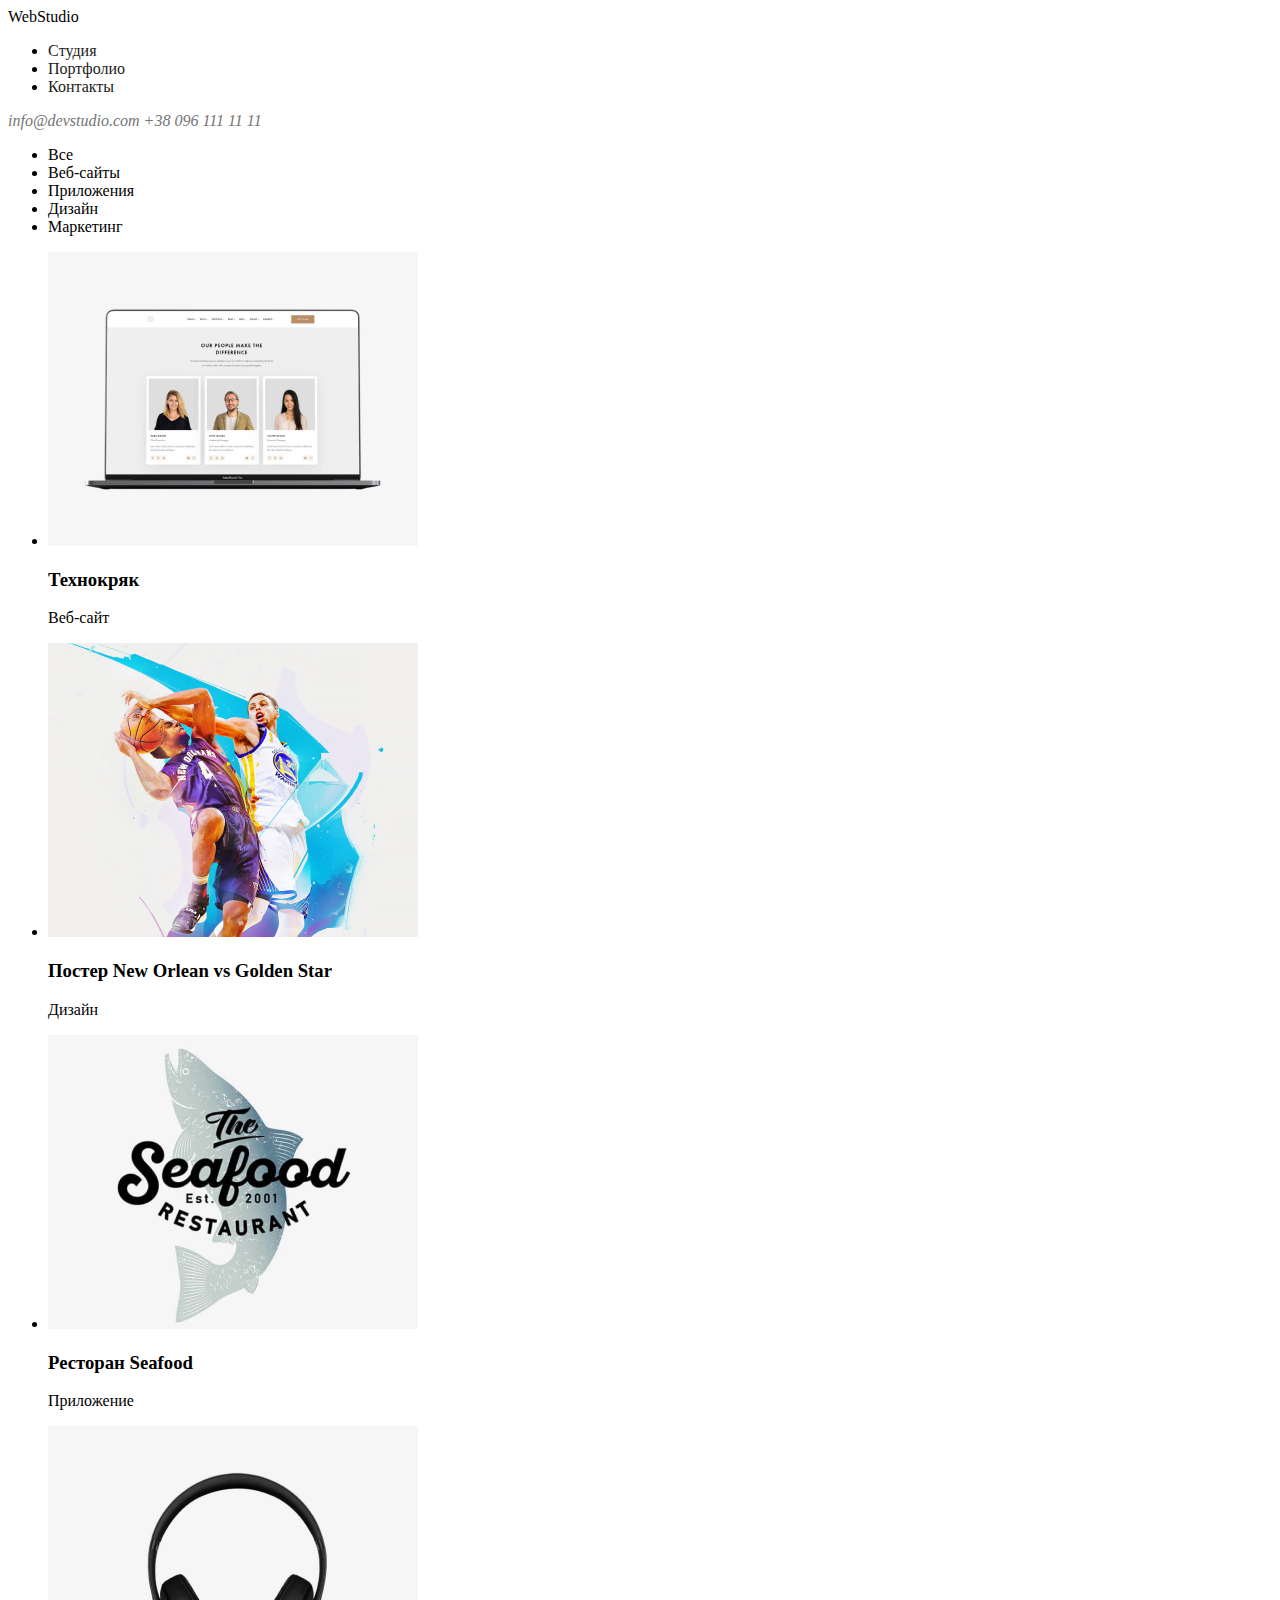
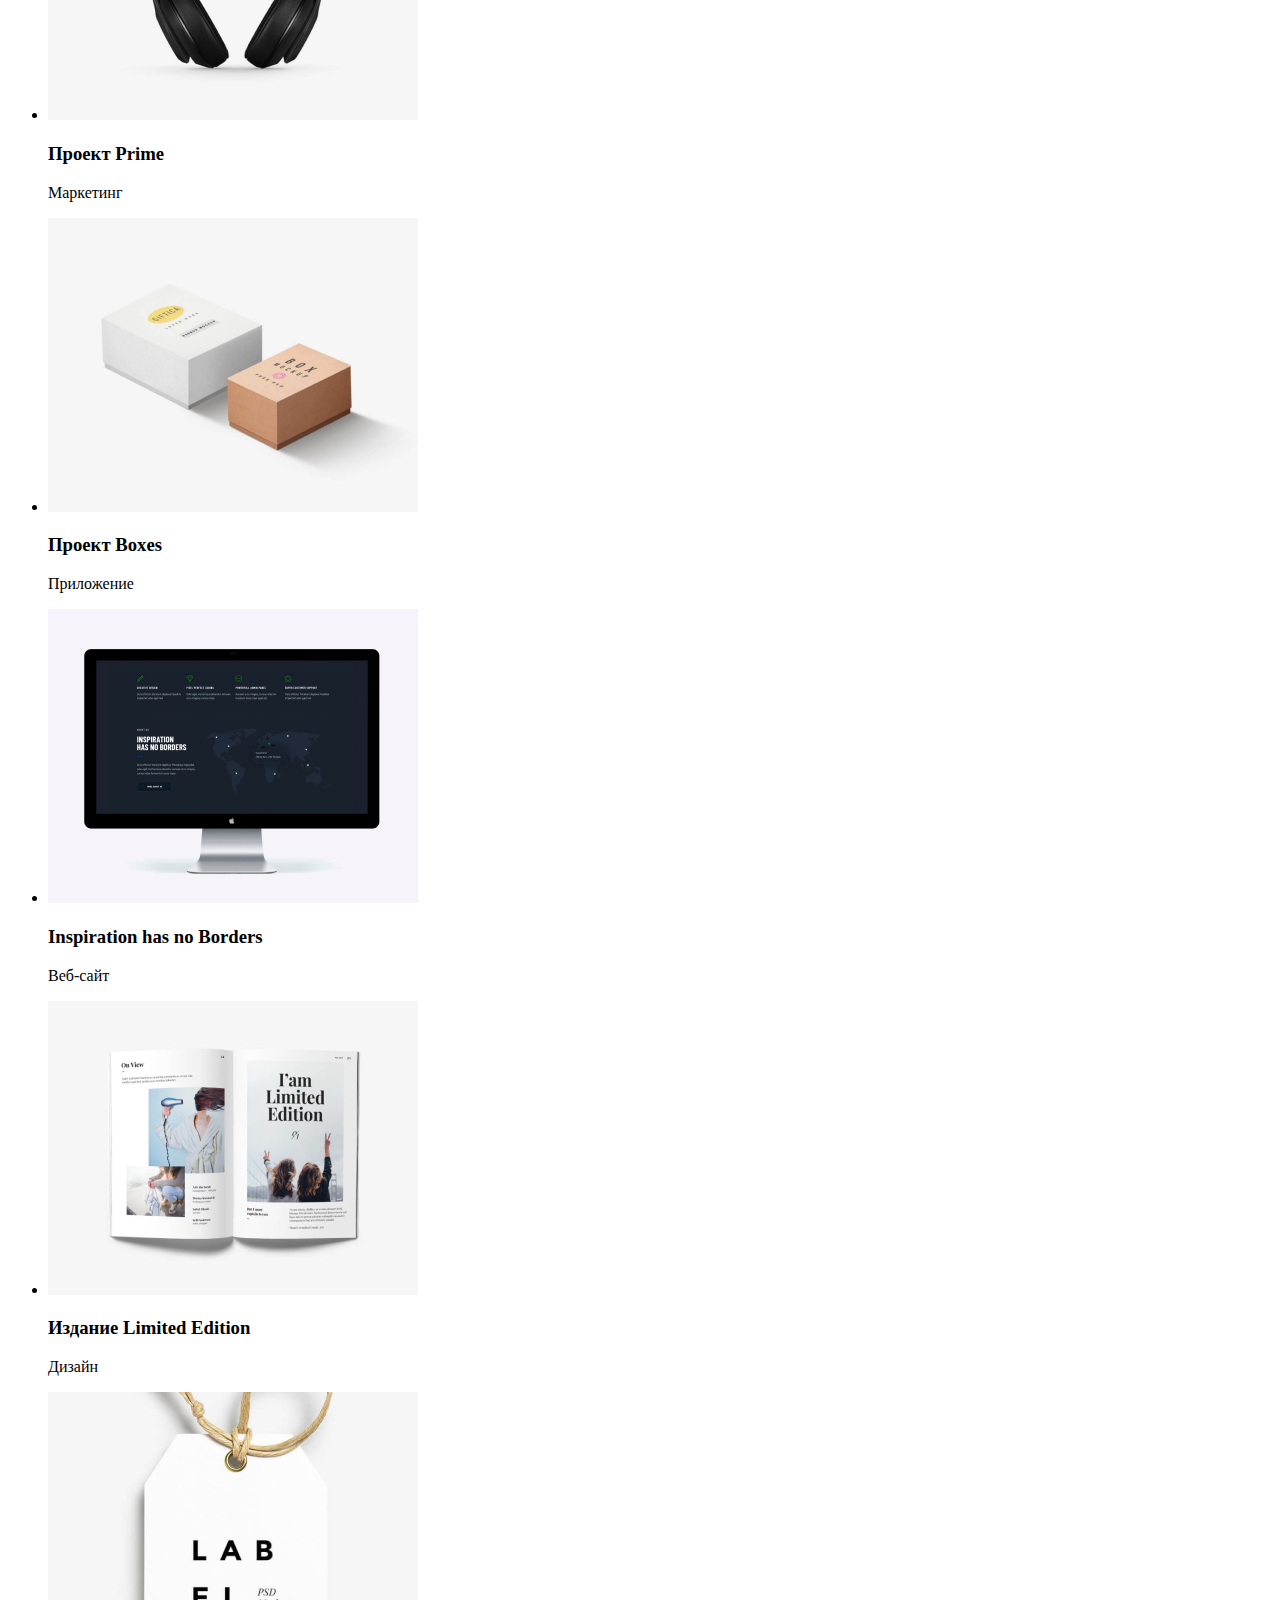
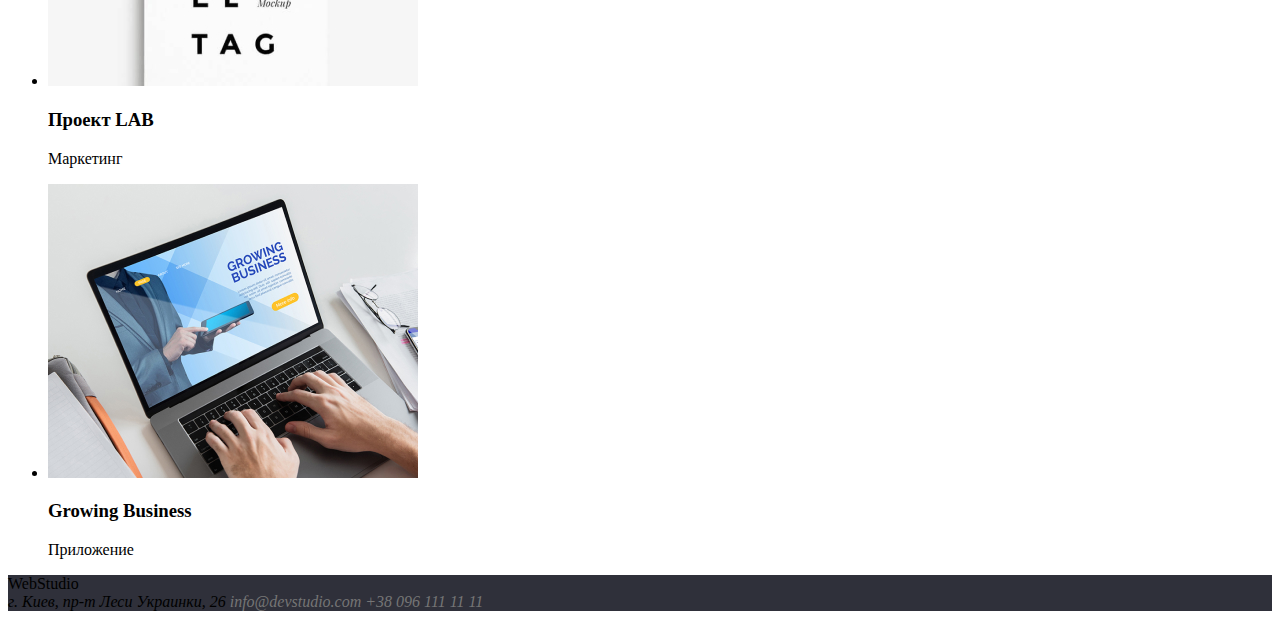
==== portfolio.html @ ffe0d2a8 "colors" ====
<!DOCTYPE html>
<html lang="ru">
<head>
    <meta charset="UTF-8">
    <meta name="viewport" content="width=device-width, initial-scale=1.0">
    <title>Portfolio</title>
    <link rel="stylesheet" href="./css/style.css">
   
</head>
<body>
<header>
    <nav>
         <!-- Навигация на другие места страницы -->
        <a href="">WebStudio</a>
        
        <ul> 
            <li><a href="./index.html" class="links">Cтудия</a></li>
            <li><a href="./portfolio.html" class="links">Портфолио</a></li>
            <li><a href="" class="links">Контакты</a></li>
          </ul>
      </nav>
          <address>
              
<!-- Ссылка на адрес электронной почты  -->
                 <a href="mailto:info@devstudio.com" class="nav">info@devstudio.com </a>
<!-- Ссылка на телефонный номер -->
                  <a href="tel:+380961111111" class="nav">+38 096 111 11 11</a>
                
            </address>
      
 </header>

   <main>
       <section>
           
               <ul>
                   <li><a href="">Все</a></li>
                   <li><a href="">Веб-сайты</a></li>
                   <li><a href="">Приложения</a></li>
                   <li><a href="">Дизайн</a></li>
                   <li><a href="">Маркетинг</a></li>
                </ul>
                   
                <ul>
                    <li><img src="./images/team1.jpg" alt="фото команды на екране" width="370"><h3>Технокряк</h3><p>Веб-сайт</p></li>
                    <li><img src="./images/team.jpg" alt="игра в баскетбол" width="370"><h3>Постер New Orlean vs Golden Star</h3><p>Дизайн</p></li>
                    <li><img src="./images/seafood.jpg" alt="логотоип ресторана seafood" width="370"><h3>Ресторан Seafood</h3><p>Приложение</p></li>
                    <li><img src="./images/music.jpg" alt="наушники" width="370"><h3>Проект Prime</h3><p>Маркетинг</p></li>
                    <li><img src="./images/boxes.jpg" alt="коробки" width="370"><h3>Проект Boxes</h3><p>Приложение</p></li>
                    <li><img src="./images/screen.jpg" alt="екран" width="370"><h3>Inspiration has no Borders</h3><p>Веб-сайт</p></li>
                    <li><img src="./images/magaz.jpg" alt="разворот журнала" width="370"><h3>Издание Limited Edition</h3><p>Дизайн</p></li>
                    <li><img src="./images/img(7).jpg" alt="этикетка" width="370"><h3>Проект LAB</h3><p>Маркетинг</p></li>
                    <li><img src="./images/note.jpg" alt="екран" widnspiration has no th="370"><h3>Growing Business</h3><p>Приложение</p></li>
                </ul>

        </section>
 
    </main>
    <footer>
        <a href="">WebStudio</a>

        <address>
                      г. Киев, пр-т Леси Украинки, 26           
                     
              <!-- Ссылка на адрес электронной почты  -->
            <a href="mailto:info@devstudio.com" class="nav">info@devstudio.com </a>
              <!-- Ссылка на телефонный номер -->
             <a href="tel:+380961111111" class="nav">+38 096 111 11 11</a>
                                        
                                   
        </address>
     </footer>

</body>
</html>
---- css/style.css ----
body {
    font-family: Roboto;
}
.our-team { 
    background: #F5F4FA;
}

.links {
    color: #212121;
 }

.links:hover ,
.links:focus {
    color: #2196F3; }

.nav {
    color: #757575; }

.nav:hover ,
.nav:focus {
    color: #2196F3;
}
.nav:active {
color: tomato;
}

.hero {
    background: #2F303A;
    }
.title {
    color: #FFFFFF;
    font-family: Roboto;
    font-size: 44px;
    font-style: normal;
    font-weight: 900;
    line-height: 60px;
    letter-spacing: 0.06em;
    text-align: center;
}

button {
font-family: Roboto;
background: #2196F3;
color: #FFFFFF;
font-family: Roboto;
font-size: 16px;
font-style: normal;
font-weight: 700;
line-height: 30px;
letter-spacing: 0.06em;
text-align: center;
}

a {     
text-decoration: none;
color: inherit;
  }     

  footer {
    background: #2F303A;

  }
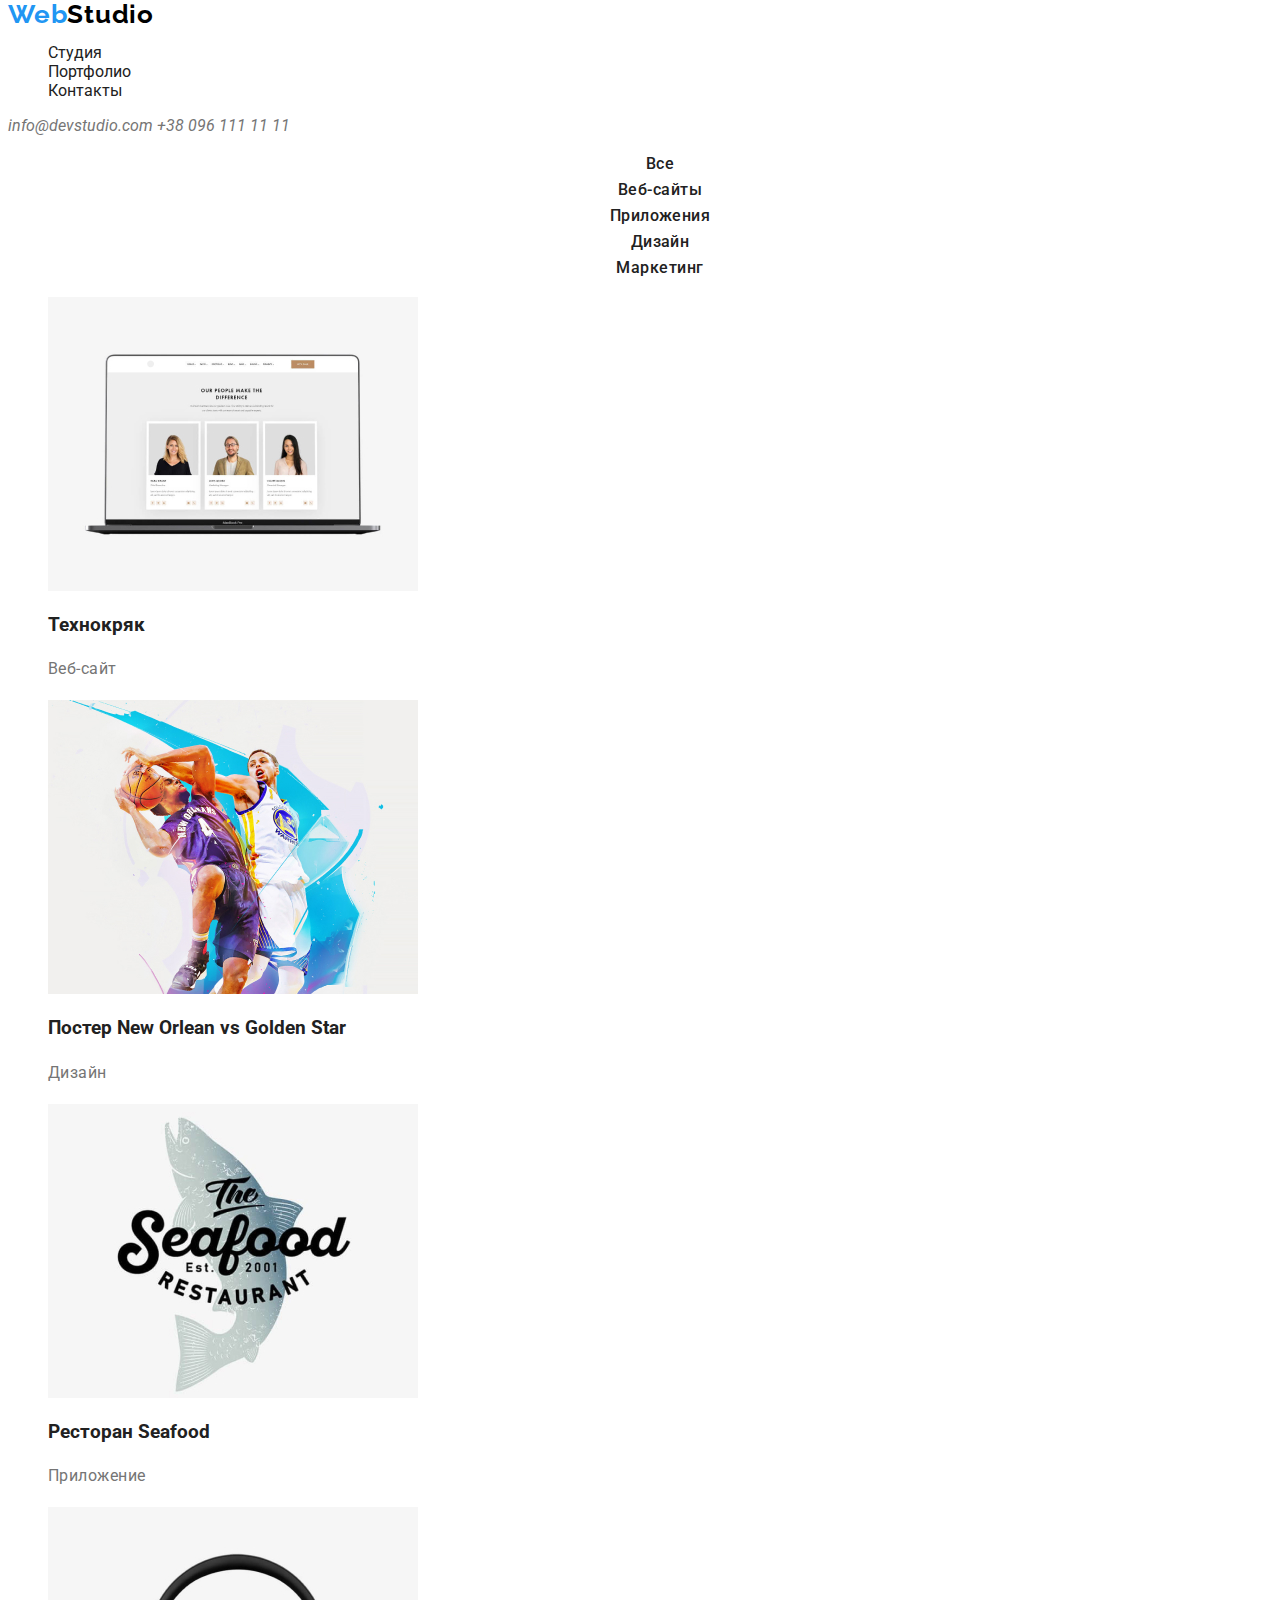
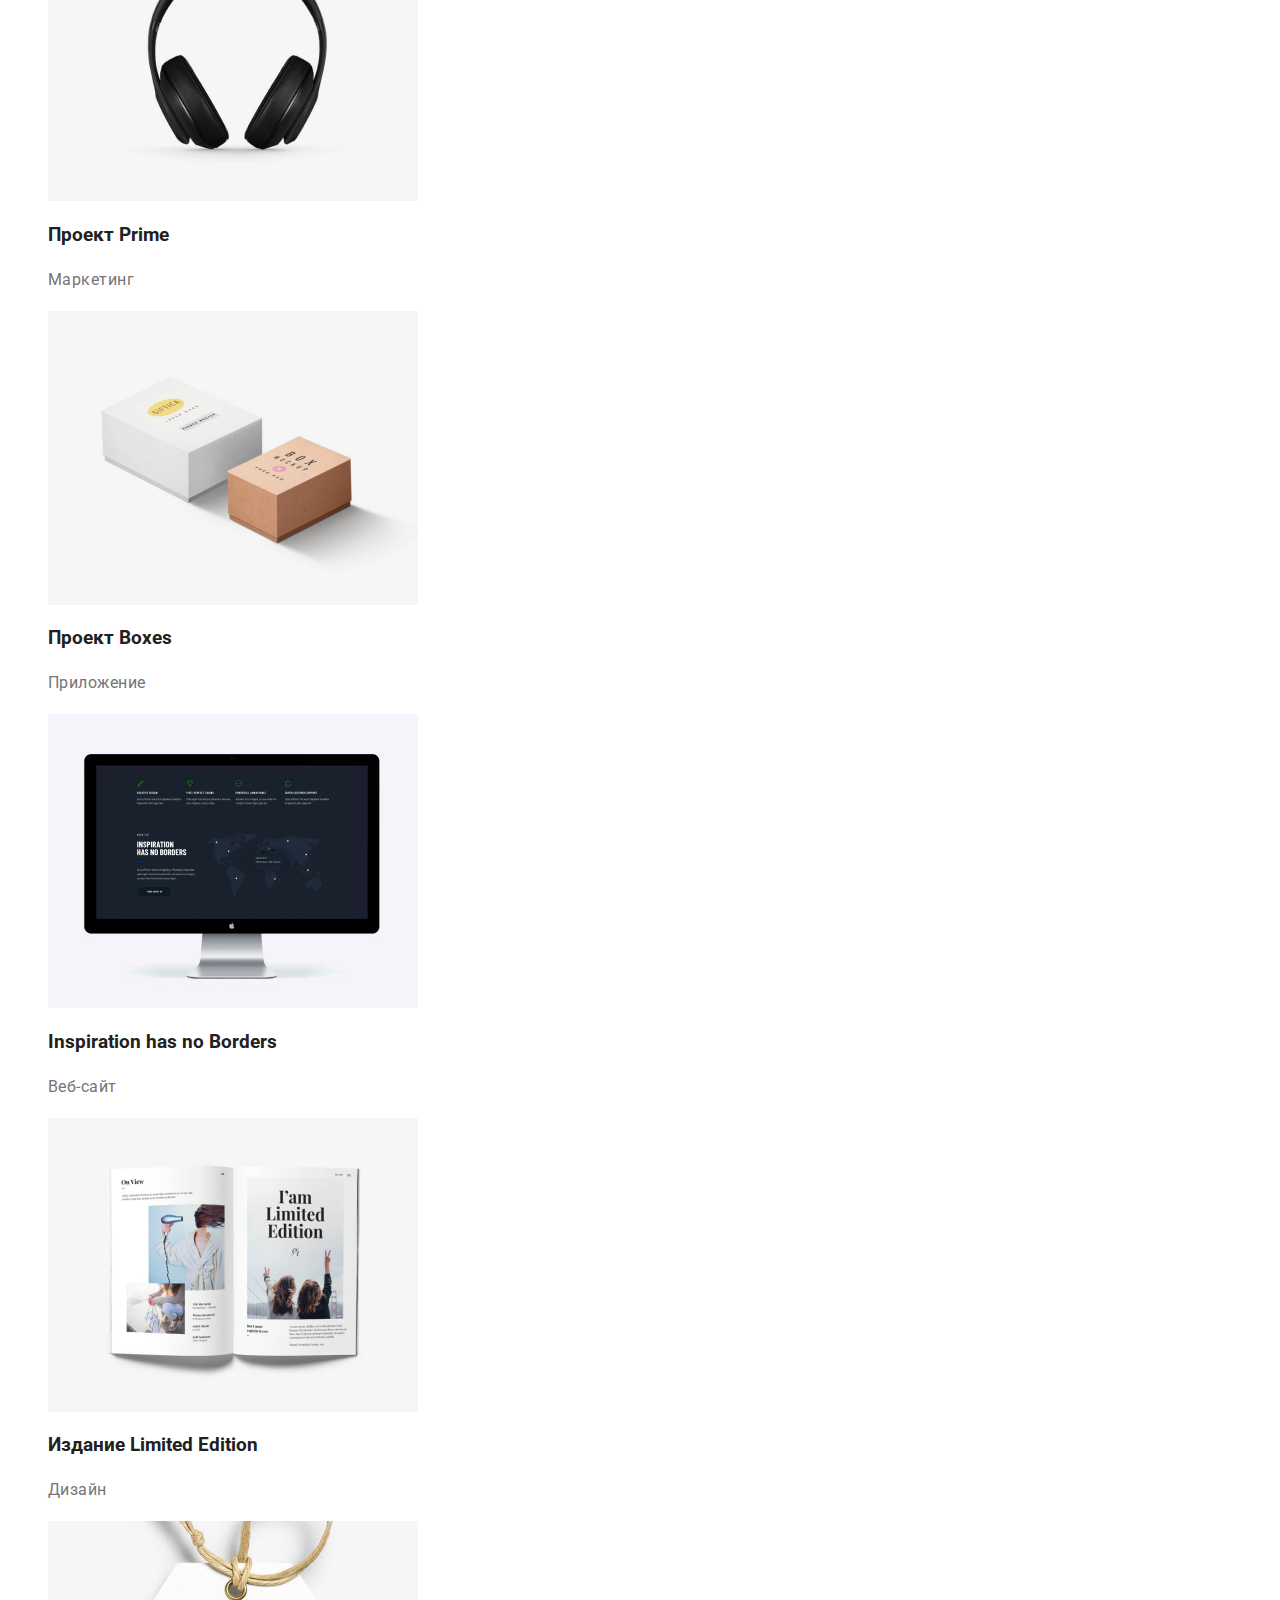
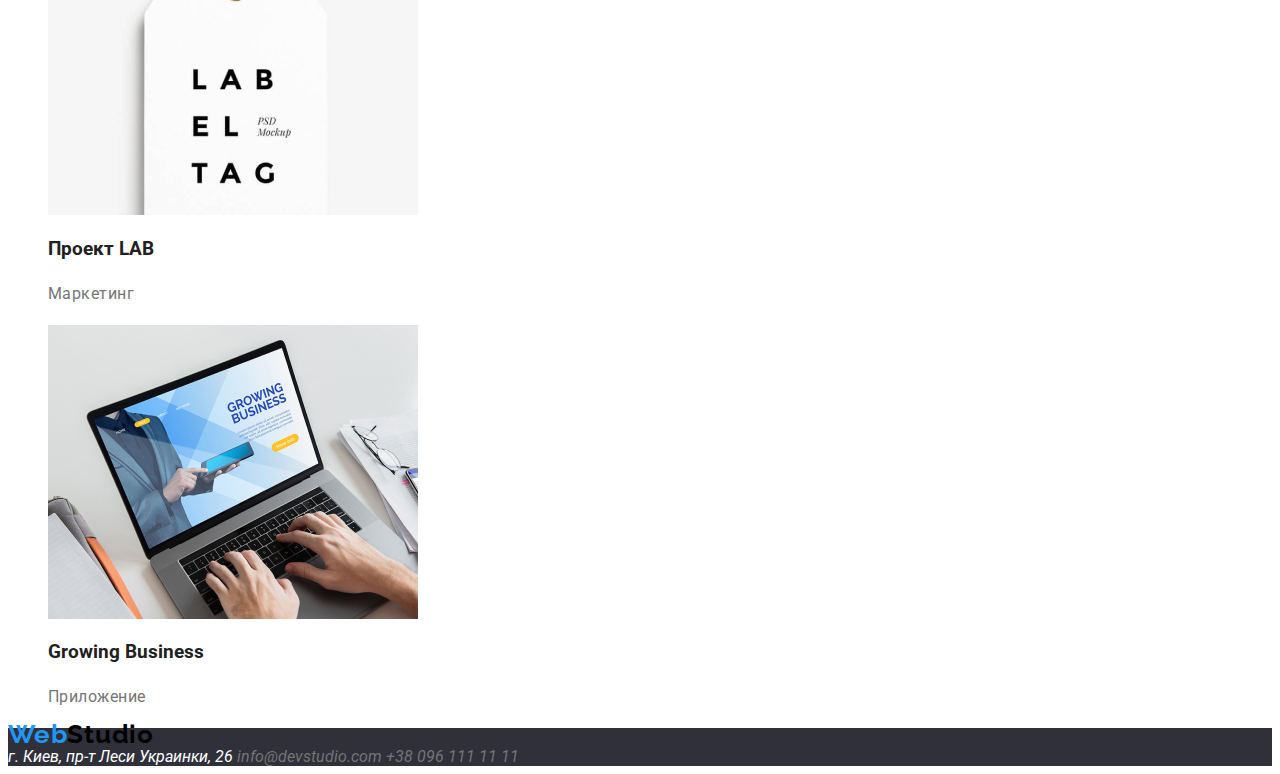
==== commit 45f2eb2a: "color text" ====
--- a/portfolio.html
+++ b/portfolio.html
@@ -5,28 +5,34 @@
     <meta name="viewport" content="width=device-width, initial-scale=1.0">
     <title>Portfolio</title>
     <link rel="stylesheet" href="./css/style.css">
-   
+    <link rel="preconnect" href="https://fonts.gstatic.com">
+    <link href="https://fonts.googleapis.com/css2?family=Roboto:wght@700&display=swap" rel="stylesheet">
+    <link rel="preconnect" href="https://fonts.gstatic.com">
+    <link href="https://fonts.googleapis.com/css2?family=Roboto:wght@500;700&display=swap" rel="stylesheet">
+    <link rel="preconnect" href="https://fonts.gstatic.com">
+    <link href="https://fonts.googleapis.com/css2?family=Raleway:wght@700&display=swap" rel="stylesheet">
 </head>
+
 <body>
 <header>
     <nav>
-         <!-- Навигация на другие места страницы -->
-        <a href="">WebStudio</a>
-        
-        <ul> 
-            <li><a href="./index.html" class="links">Cтудия</a></li>
-            <li><a href="./portfolio.html" class="links">Портфолио</a></li>
-            <li><a href="" class="links">Контакты</a></li>
-          </ul>
-      </nav>
-          <address>
-              
+        <!-- Навигация на другие места страницы -->
+       <a href="" class="logo">Web<span>Studio</span></a>
+       
+       <ul> 
+         <li><a href="./index.html" class="links">Cтудия</a></li>
+         <li><a href="./portfolio.html" class="links">Портфолио</a></li>
+         <li><a href="" class="links">Контакты</a></li>
+       </ul>
+   </nav>
+       <address>
+           
 <!-- Ссылка на адрес электронной почты  -->
-                 <a href="mailto:info@devstudio.com" class="nav">info@devstudio.com </a>
+              <a href="mailto:info@devstudio.com" class="nav">info@devstudio.com </a>
 <!-- Ссылка на телефонный номер -->
-                  <a href="tel:+380961111111" class="nav">+38 096 111 11 11</a>
-                
-            </address>
+               <a href="tel:+380961111111" class="nav">+38 096 111 11 11</a>
+             
+         </address>
       
  </header>
 
@@ -34,32 +40,32 @@
        <section>
            
                <ul>
-                   <li><a href="">Все</a></li>
-                   <li><a href="">Веб-сайты</a></li>
-                   <li><a href="">Приложения</a></li>
-                   <li><a href="">Дизайн</a></li>
-                   <li><a href="">Маркетинг</a></li>
+                   <li class="portfolio-nav"><a href="">Все</a></li>
+                   <li class="portfolio-nav"><a href="">Веб-сайты</a></li>
+                   <li class="portfolio-nav"><a href="">Приложения</a></li>
+                   <li class="portfolio-nav"><a href="">Дизайн</a></li>
+                   <li class="portfolio-nav"><a href="">Маркетинг</a></li>
                 </ul>
                    
                 <ul>
-                    <li><img src="./images/team1.jpg" alt="фото команды на екране" width="370"><h3>Технокряк</h3><p>Веб-сайт</p></li>
-                    <li><img src="./images/team.jpg" alt="игра в баскетбол" width="370"><h3>Постер New Orlean vs Golden Star</h3><p>Дизайн</p></li>
-                    <li><img src="./images/seafood.jpg" alt="логотоип ресторана seafood" width="370"><h3>Ресторан Seafood</h3><p>Приложение</p></li>
-                    <li><img src="./images/music.jpg" alt="наушники" width="370"><h3>Проект Prime</h3><p>Маркетинг</p></li>
-                    <li><img src="./images/boxes.jpg" alt="коробки" width="370"><h3>Проект Boxes</h3><p>Приложение</p></li>
-                    <li><img src="./images/screen.jpg" alt="екран" width="370"><h3>Inspiration has no Borders</h3><p>Веб-сайт</p></li>
-                    <li><img src="./images/magaz.jpg" alt="разворот журнала" width="370"><h3>Издание Limited Edition</h3><p>Дизайн</p></li>
-                    <li><img src="./images/img(7).jpg" alt="этикетка" width="370"><h3>Проект LAB</h3><p>Маркетинг</p></li>
-                    <li><img src="./images/note.jpg" alt="екран" widnspiration has no th="370"><h3>Growing Business</h3><p>Приложение</p></li>
+                    <li><img src="./images/team1.jpg" alt="фото команды на екране" width="370"><h3 class="product-name">Технокряк</h3><p class="product">Веб-сайт</p></li>
+                    <li><img src="./images/team.jpg" alt="игра в баскетбол" width="370"><h3 class="product-name">Постер New Orlean vs Golden Star</h3><p class="product">Дизайн</p></li>
+                    <li><img src="./images/seafood.jpg" alt="логотоип ресторана seafood" width="370"><h3 class="product-name">Ресторан Seafood</h3><p class="product">Приложение</p></li>
+                    <li><img src="./images/music.jpg" alt="наушники" width="370"><h3 class="product-name">Проект Prime</h3><p class="product">Маркетинг</p></li>
+                    <li><img src="./images/boxes.jpg" alt="коробки" width="370"><h3 class="product-name">Проект Boxes</h3><p class="product" >Приложение</p></li>
+                    <li><img src="./images/screen.jpg" alt="екран" width="370"><h3 class="product-name">Inspiration has no Borders</h3><p class="product">Веб-сайт</p></li>
+                    <li><img src="./images/magaz.jpg" alt="разворот журнала" width="370"><h3 class="product-name">Издание Limited Edition</h3><p class="product">Дизайн</p></li>
+                    <li><img src="./images/img(7).jpg" alt="этикетка" width="370"><h3 class="product-name">Проект LAB</h3><p class="product">Маркетинг</p></li>
+                    <li><img src="./images/note.jpg" alt="екран" widnspiration has no th="370"><h3 class="product-name">Growing Business</h3><p class="product">Приложение</p></li>
                 </ul>
 
         </section>
  
     </main>
     <footer>
-        <a href="">WebStudio</a>
+        <a href="" class="logo">Web<span>Studio</span></a>
 
-        <address>
+        <address class="map">
                       г. Киев, пр-т Леси Украинки, 26           
                      
               <!-- Ссылка на адрес электронной почты  -->
--- a/css/style.css
+++ b/css/style.css
@@ -1,5 +1,36 @@
+:root {
+    --primary-text-color: #757575;
+    --title-text-color: #212121;
+    --accent-color: #2196f3;
+    --accent-color-2: #ffffff;
+    --background-color: #2f303a;
+  }
+
 body {
-    font-family: Roboto;
+    font-family: 'Roboto', sans-serif;
+    color: #212121 
+}
+
+.logo { 
+font-family: 'Raleway', sans-serif;
+color: #2196F3;
+font-size: 26px;
+font-weight: bold;
+line-height: 1.19px;
+letter-spacing: 0.03em;
+text-align: left;}
+
+.logo span:hover ,
+.logo span:focus { 
+    color: #2196F3;
+ }
+
+.logo span {
+    color: #000000;
+    }
+
+ul {
+    list-style-type: none;
 }
 .our-team { 
     background: #F5F4FA;
@@ -23,40 +54,126 @@
 .nav:active {
 color: tomato;
 }
+.portfolio-nav {
+    color: #212121;
+    box-shadow: 0px 4px 4px 0px 0,0,0,0,25;
+    font-family:  Roboto, sans-serif;
+    font-size: 16px;
+    font-style: normal;
+    font-weight: 500;
+    line-height: 26px;
+    letter-spacing: 0.03em;
+    text-align: center;
+}
+
+.portfolio-nav:hover ,
+.portfolio-nav:focus {
+    background: #2196F3;
+    color: #FFFFFF;
+ }
 
 .hero {
     background: #2F303A;
     }
-.title {
+.hero-title {
     color: #FFFFFF;
-    font-family: Roboto;
+    font-family: Roboto, sans-serif;
     font-size: 44px;
     font-style: normal;
     font-weight: 900;
     line-height: 60px;
     letter-spacing: 0.06em;
-    text-align: center;
+    text-align: center; }
+
+button {
+        font-family: Roboto, sans-serif;
+        background: #2196F3;
+        color: #FFFFFF;
+        font-size: 16px;
+        font-style: normal;
+        font-weight: 700;
+        line-height: 30px;
+        letter-spacing: 0.06em;
+        text-align: center;
+        }
+ a {     
+    text-decoration: none;
+    color: inherit; }
+
+h2 {
+    font-family: Roboto, sans-serif;
+    font-style: bold;
+    font-size: 36px;
+    font-weight: 700;
+    line-height: 42px;
+    letter-spacing: 0.03em;
+    text-align: center;}
+
+.specifity {
+    color: #212121;
+    font-size: 14px;
+    font-style: bold;
+    font-family: Roboto, sans-serif;
+    font-weight: bold;
 }
 
-button {
-font-family: Roboto;
-background: #2196F3;
-color: #FFFFFF;
+p.specifity-firm {
+color: #757575;
+font-family: Roboto, sans-serif;
+font-size: 14px;
+font-style: normal;
+font-weight: 400;
+line-height: 24px;
+letter-spacing: 0.03em;
+text-align: left;
+}
+
+   .team  {
+       color: #212121;
+       font-family: Roboto, sans-serif;
+       font-size: 16px;
+       font-weight: 500;
+       line-height: 18.75x;
+       letter-spacing: 0.03em;
+       text-align: center;}
+
+     .position {
+        color: #757575;
+        font-family: Roboto, sans-serif;
+        font-size: 16px;
+        font-style: normal;
+        font-weight: 400;
+        line-height: 19px;
+        letter-spacing: 0.03em;
+        text-align: center;
+        
+}
+   
+ul > .product-name {
+    font-family: Roboto, sans-serif;
+    font-size: 18px;
+    font-style: normal;
+    font-weight: 700;
+    line-height: 36px;
+    letter-spacing: 0.06em;
+    text-align: left;
+    
+}
+
+.product {
+color: #757575;
 font-family: Roboto;
 font-size: 16px;
 font-style: normal;
-font-weight: 700;
+font-weight: 400;
 line-height: 30px;
-letter-spacing: 0.06em;
-text-align: center;
-}
+letter-spacing: 0.03em;
+text-align: left;}
 
-a {     
-text-decoration: none;
-color: inherit;
-  }     
+footer {
+   background: #2F303A;
+ }
 
-  footer {
-    background: #2F303A;
-
-  }+ .map {
+ color: rgba(255, 255, 255, 1);
+}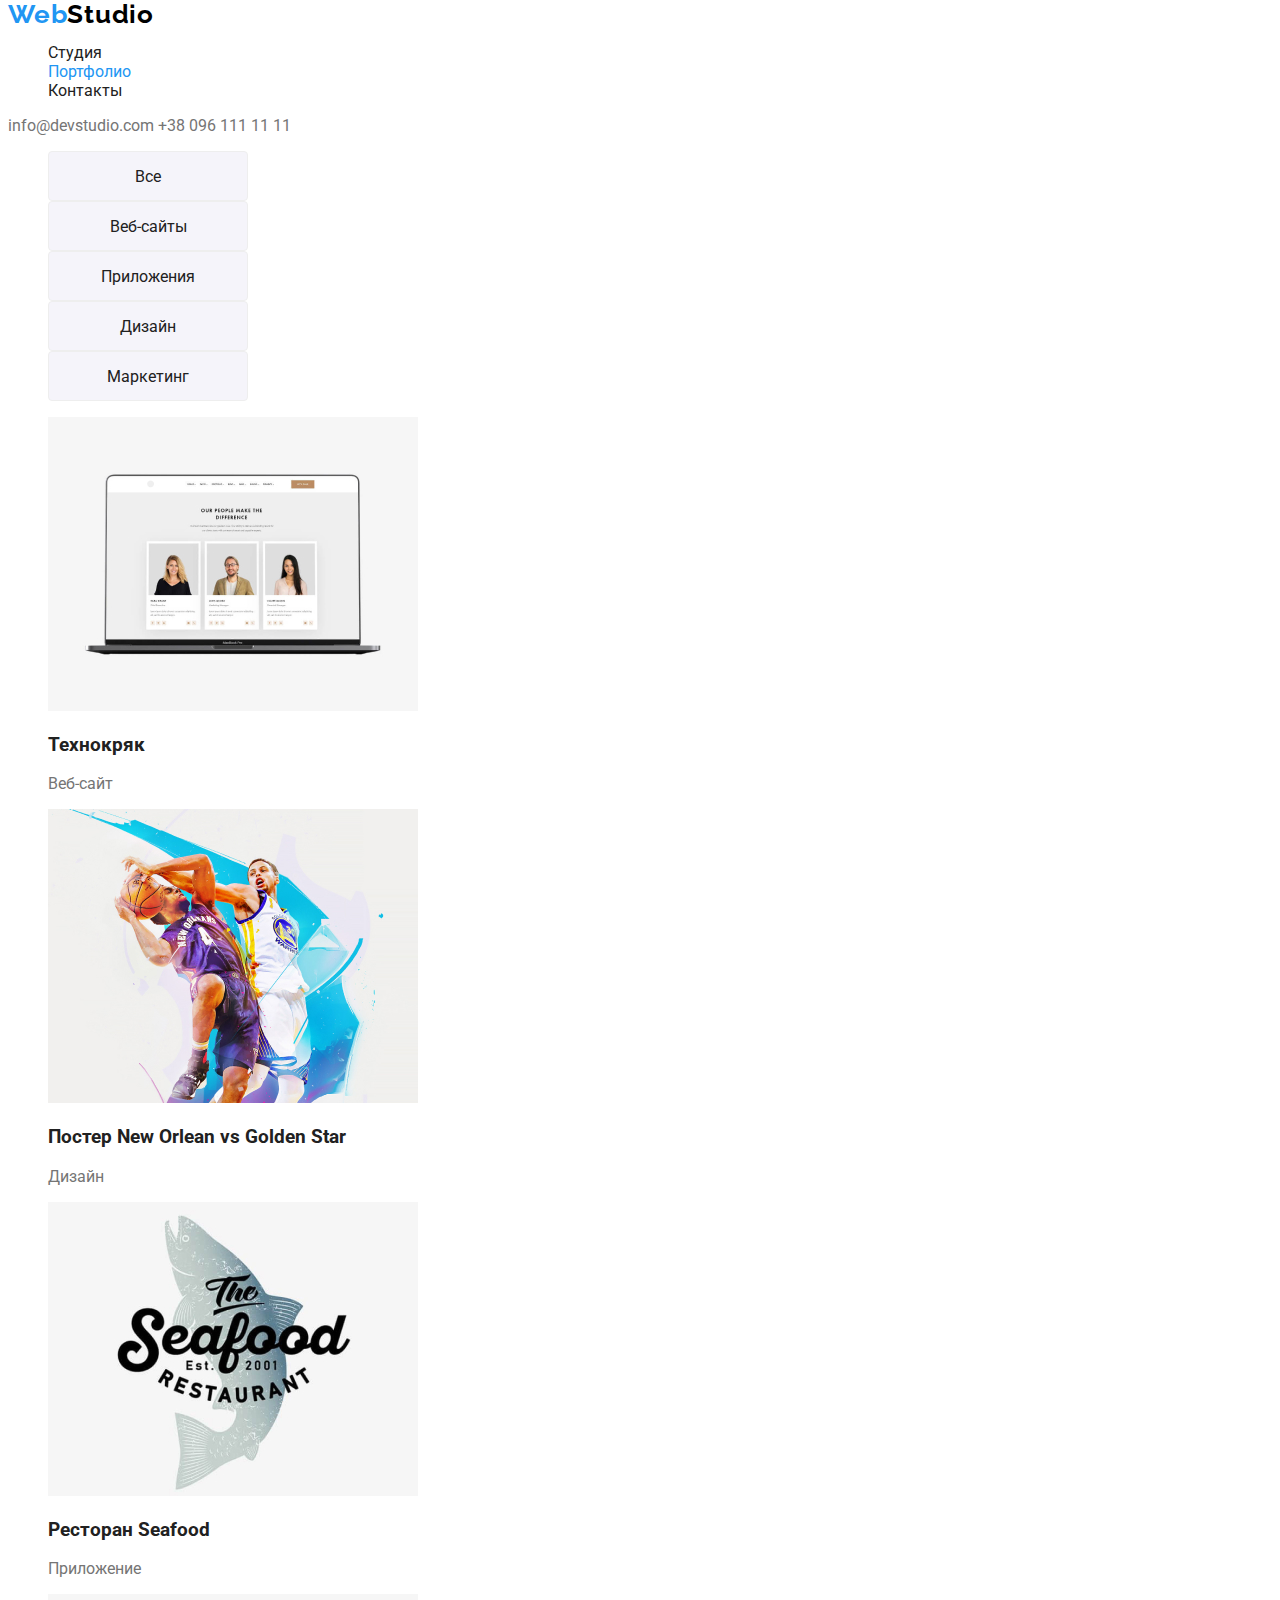
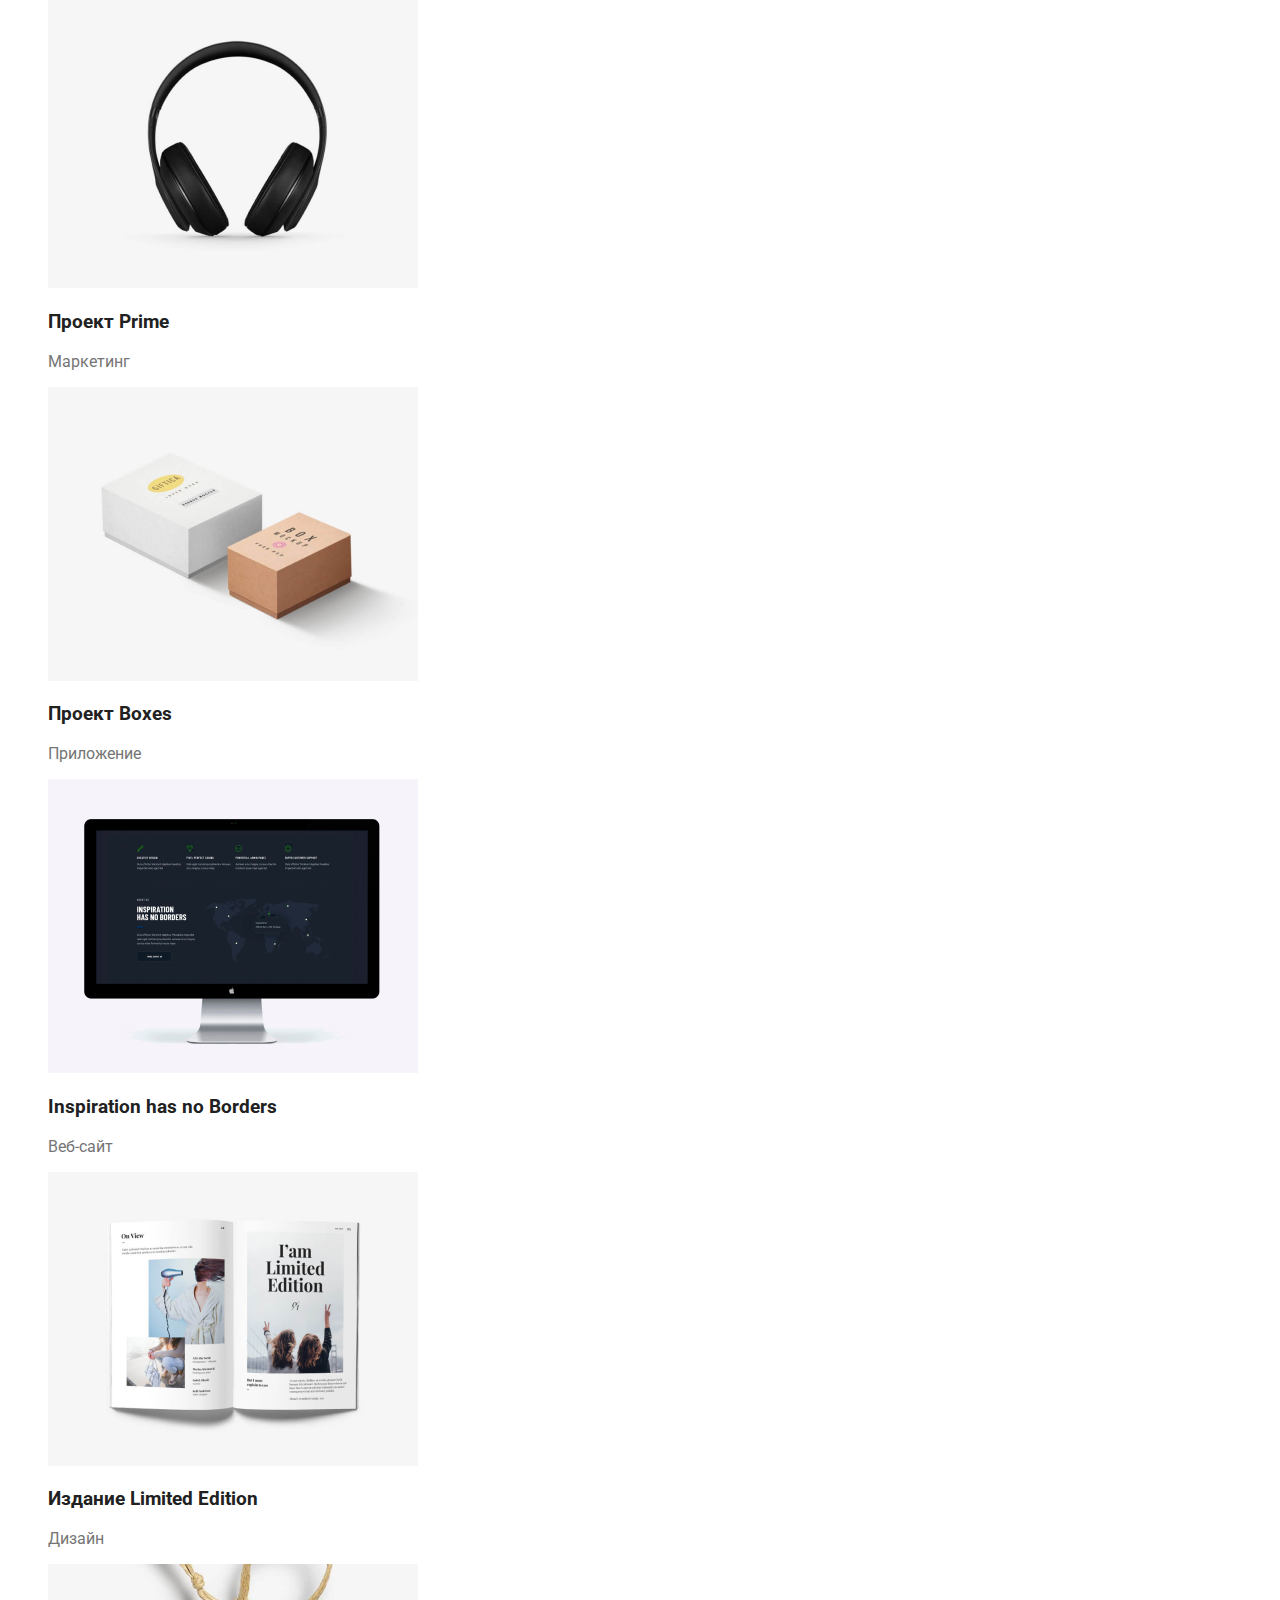
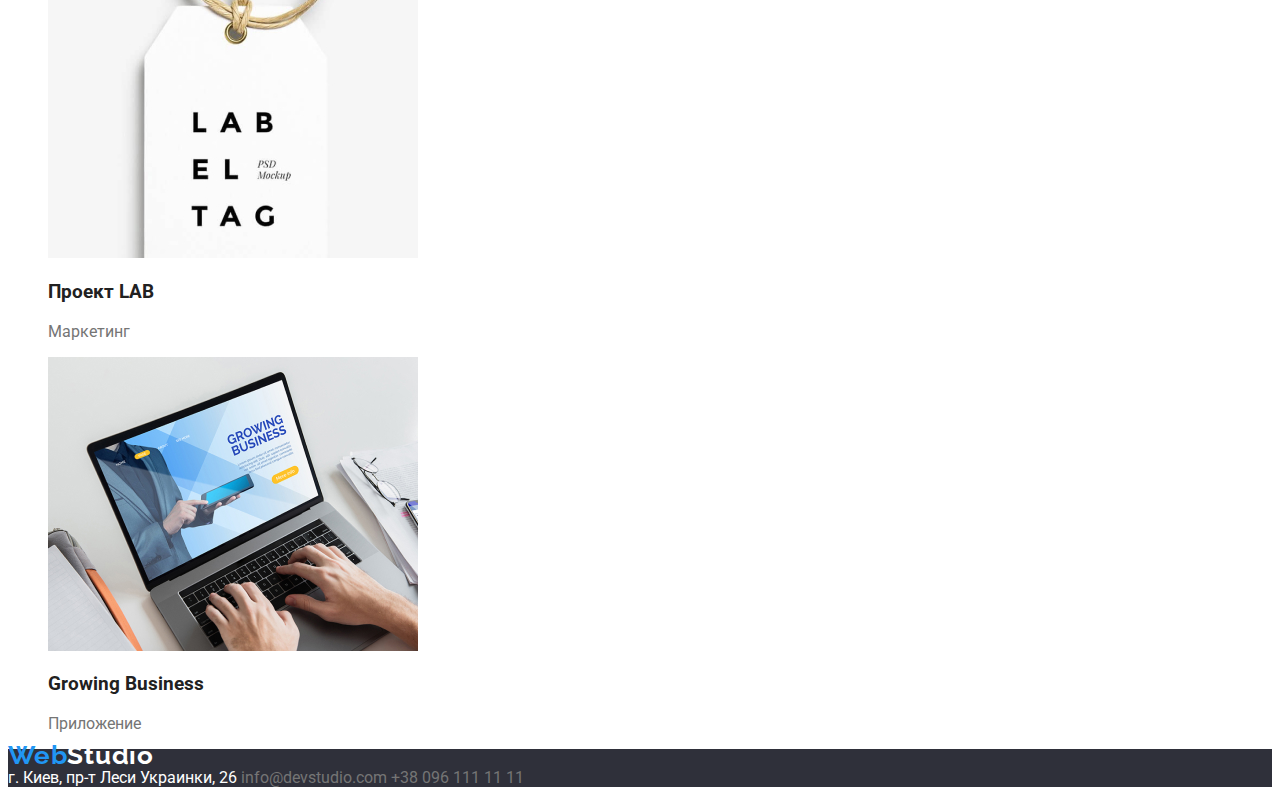
==== commit 724ecaf4: "styles new" ====
--- a/portfolio.html
+++ b/portfolio.html
@@ -17,11 +17,11 @@
 <header>
     <nav>
         <!-- Навигация на другие места страницы -->
-       <a href="" class="logo">Web<span>Studio</span></a>
+       <a href="" class="logo">Web<span class="logo-studio">Studio</span></a>
        
        <ul> 
          <li><a href="./index.html" class="links">Cтудия</a></li>
-         <li><a href="./portfolio.html" class="links">Портфолио</a></li>
+         <li><a href="./portfolio.html" class="links-current">Портфолио</a></li>
          <li><a href="" class="links">Контакты</a></li>
        </ul>
    </nav>
@@ -40,30 +40,30 @@
        <section>
            
                <ul>
-                   <li class="portfolio-nav"><a href="">Все</a></li>
-                   <li class="portfolio-nav"><a href="">Веб-сайты</a></li>
-                   <li class="portfolio-nav"><a href="">Приложения</a></li>
-                   <li class="portfolio-nav"><a href="">Дизайн</a></li>
-                   <li class="portfolio-nav"><a href="">Маркетинг</a></li>
+                   <li><button type="submit" class="portfolio-nav">Все</button></li>
+                   <li><button type="submit" class="portfolio-nav">Веб-сайты</button></li> 
+                   <li><button type="submit" class="portfolio-nav">Приложения</button></li> 
+                   <li><button type="submit" class="portfolio-nav">Дизайн</button></li> 
+                   <li><button type="submit" class="portfolio-nav">Маркетинг</button></li> 
                 </ul>
                    
                 <ul>
-                    <li><img src="./images/team1.jpg" alt="фото команды на екране" width="370"><h3 class="product-name">Технокряк</h3><p class="product">Веб-сайт</p></li>
-                    <li><img src="./images/team.jpg" alt="игра в баскетбол" width="370"><h3 class="product-name">Постер New Orlean vs Golden Star</h3><p class="product">Дизайн</p></li>
-                    <li><img src="./images/seafood.jpg" alt="логотоип ресторана seafood" width="370"><h3 class="product-name">Ресторан Seafood</h3><p class="product">Приложение</p></li>
-                    <li><img src="./images/music.jpg" alt="наушники" width="370"><h3 class="product-name">Проект Prime</h3><p class="product">Маркетинг</p></li>
-                    <li><img src="./images/boxes.jpg" alt="коробки" width="370"><h3 class="product-name">Проект Boxes</h3><p class="product" >Приложение</p></li>
-                    <li><img src="./images/screen.jpg" alt="екран" width="370"><h3 class="product-name">Inspiration has no Borders</h3><p class="product">Веб-сайт</p></li>
-                    <li><img src="./images/magaz.jpg" alt="разворот журнала" width="370"><h3 class="product-name">Издание Limited Edition</h3><p class="product">Дизайн</p></li>
-                    <li><img src="./images/img(7).jpg" alt="этикетка" width="370"><h3 class="product-name">Проект LAB</h3><p class="product">Маркетинг</p></li>
-                    <li><img src="./images/note.jpg" alt="екран" widnspiration has no th="370"><h3 class="product-name">Growing Business</h3><p class="product">Приложение</p></li>
+                    <li><a href=""><img src="./images/team1.jpg" alt="фото команды на екране" width="370"><h3 class="product-name">Технокряк</h3><p class="product">Веб-сайт</p></a></li>
+                    <li><a href=""><img src="./images/team.jpg" alt="игра в баскетбол" width="370"><h3 class="product-name">Постер New Orlean vs Golden Star</h3><p class="product">Дизайн</p></a></li>
+                    <li><a href=""><img src="./images/seafood.jpg" alt="логотоип ресторана seafood" width="370"><h3 class="product-name">Ресторан Seafood</h3><p class="product">Приложение</p></a></li>
+                    <li><a href=""><img src="./images/music.jpg" alt="наушники" width="370"><h3 class="product-name">Проект Prime</h3><p class="product">Маркетинг</p></a></li>
+                    <li><a href=""><img src="./images/boxes.jpg" alt="коробки" width="370"><h3 class="product-name">Проект Boxes</h3><p class="product" >Приложение</p></a></li>
+                    <li><a href=""><img src="./images/screen.jpg" alt="екран" width="370"><h3 class="product-name">Inspiration has no Borders</h3><p class="product">Веб-сайт</p></a></li>
+                    <li><a href=""><img src="./images/magaz.jpg" alt="разворот журнала" width="370"><h3 class="product-name">Издание Limited Edition</h3><p class="product">Дизайн</p></a></li>
+                    <li><a href=""><img src="./images/img(7).jpg" alt="этикетка" width="370"><h3 class="product-name">Проект LAB</h3><p class="product">Маркетинг</p></a></li>
+                    <li><a href=""><img src="./images/note.jpg" alt="екран" widnspiration has no th="370"><h3 class="product-name">Growing Business</h3><p class="product">Приложение</p></a></li>
                 </ul>
 
         </section>
  
     </main>
     <footer>
-        <a href="" class="logo">Web<span>Studio</span></a>
+        <a href="" class="logo">Web<span class="logo-footer">Studio</span></a>
 
         <address class="map">
                       г. Киев, пр-т Леси Украинки, 26           
--- a/css/style.css
+++ b/css/style.css
@@ -3,29 +3,22 @@
     --title-text-color: #212121;
     --accent-color: #2196f3;
     --accent-color-2: #ffffff;
-    --background-color: #2f303a;
-  }
+    --background-color: #2F303A;  }
 
 body {
     font-family: 'Roboto', sans-serif;
-    color: #212121 
-}
+    color: var(--title-text-color); }
 
 .logo { 
 font-family: 'Raleway', sans-serif;
-color: #2196F3;
+color:var(--accent-color);
 font-size: 26px;
-font-weight: bold;
+font-weight: 700;
 line-height: 1.19px;
 letter-spacing: 0.03em;
 text-align: left;}
 
-.logo span:hover ,
-.logo span:focus { 
-    color: #2196F3;
- }
-
-.logo span {
+.logo-studio {
     color: #000000;
     }
 
@@ -37,46 +30,46 @@
 }
 
 .links {
-    color: #212121;
+    color: var(--title-text-color);
+    text-transform: capitalize;
  }
 
 .links:hover ,
-.links:focus {
-    color: #2196F3; }
+.links:focus ,
+.links-current {
+    color:var(--accent-color); }
 
 .nav {
-    color: #757575; }
+    color:var(--primary-text-color);
+    font-style: normal;
+}
 
 .nav:hover ,
 .nav:focus {
-    color: #2196F3;
-}
+    color:var(--accent-color);}
+
 .nav:active {
-color: tomato;
-}
+color: tomato;}
+
 .portfolio-nav {
-    color: #212121;
-    box-shadow: 0px 4px 4px 0px 0,0,0,0,25;
-    font-family:  Roboto, sans-serif;
+    color: var(--title-text-color);
+    background: #F5F4FA;
+    font-family: inherit;
     font-size: 16px;
-    font-style: normal;
-    font-weight: 500;
-    line-height: 26px;
-    letter-spacing: 0.03em;
     text-align: center;
-}
+    border: 1px solid #EEEEEE
+    }
 
 .portfolio-nav:hover ,
 .portfolio-nav:focus {
-    background: #2196F3;
-    color: #FFFFFF;
- }
+    background: var(--accent-color);
+    color: var(--accent-color-2);}
 
 .hero {
-    background: #2F303A;
-    }
+    background: var(--background-color); }
+
 .hero-title {
-    color: #FFFFFF;
+    color: var(--accent-color-2);
     font-family: Roboto, sans-serif;
     font-size: 44px;
     font-style: normal;
@@ -87,93 +80,68 @@
 
 button {
         font-family: Roboto, sans-serif;
-        background: #2196F3;
-        color: #FFFFFF;
+        background: var(--accent-color);
+        color: var(--accent-color-2);
         font-size: 16px;
-        font-style: normal;
-        font-weight: 700;
-        line-height: 30px;
-        letter-spacing: 0.06em;
+        font-family: inherit;
         text-align: center;
-        }
+        height: 50px;
+        width: 200px;
+        left: 700px;
+        top: 430px;
+        border-radius: 4px; }
+
  a {     
     text-decoration: none;
     color: inherit; }
 
 h2 {
-    font-family: Roboto, sans-serif;
+    
     font-style: bold;
     font-size: 36px;
     font-weight: 700;
     line-height: 42px;
     letter-spacing: 0.03em;
     text-align: center;}
-
+    
 .specifity {
-    color: #212121;
+    color: var(--title-text-color);
     font-size: 14px;
-    font-style: bold;
-    font-family: Roboto, sans-serif;
-    font-weight: bold;
+    font-style: 700;
+    
+    font-weight: 700;
 }
-
 p.specifity-firm {
-color: #757575;
-font-family: Roboto, sans-serif;
-font-size: 14px;
-font-style: normal;
-font-weight: 400;
-line-height: 24px;
+color:var(--primary-text-color);
 letter-spacing: 0.03em;
 text-align: left;
 }
 
    .team  {
-       color: #212121;
-       font-family: Roboto, sans-serif;
-       font-size: 16px;
-       font-weight: 500;
-       line-height: 18.75x;
-       letter-spacing: 0.03em;
+       color:var(--title-text-color);     
        text-align: center;}
 
      .position {
-        color: #757575;
-        font-family: Roboto, sans-serif;
-        font-size: 16px;
-        font-style: normal;
-        font-weight: 400;
-        line-height: 19px;
+        color:var(--primary-text-color);
         letter-spacing: 0.03em;
         text-align: center;
-        
-}
+     }
    
 ul > .product-name {
-    font-family: Roboto, sans-serif;
-    font-size: 18px;
-    font-style: normal;
-    font-weight: 700;
-    line-height: 36px;
-    letter-spacing: 0.06em;
     text-align: left;
-    
-}
+    }
 
 .product {
-color: #757575;
-font-family: Roboto;
-font-size: 16px;
-font-style: normal;
-font-weight: 400;
-line-height: 30px;
-letter-spacing: 0.03em;
+color:var(--primary-text-color);
 text-align: left;}
 
 footer {
-   background: #2F303A;
+   background:var(--background-color);
  }
-
+ .logo-footer {
+    color: var(--accent-color-2);
+ }
  .map {
- color: rgba(255, 255, 255, 1);
+ color: var(--accent-color-2);
+ font-style: normal;
 }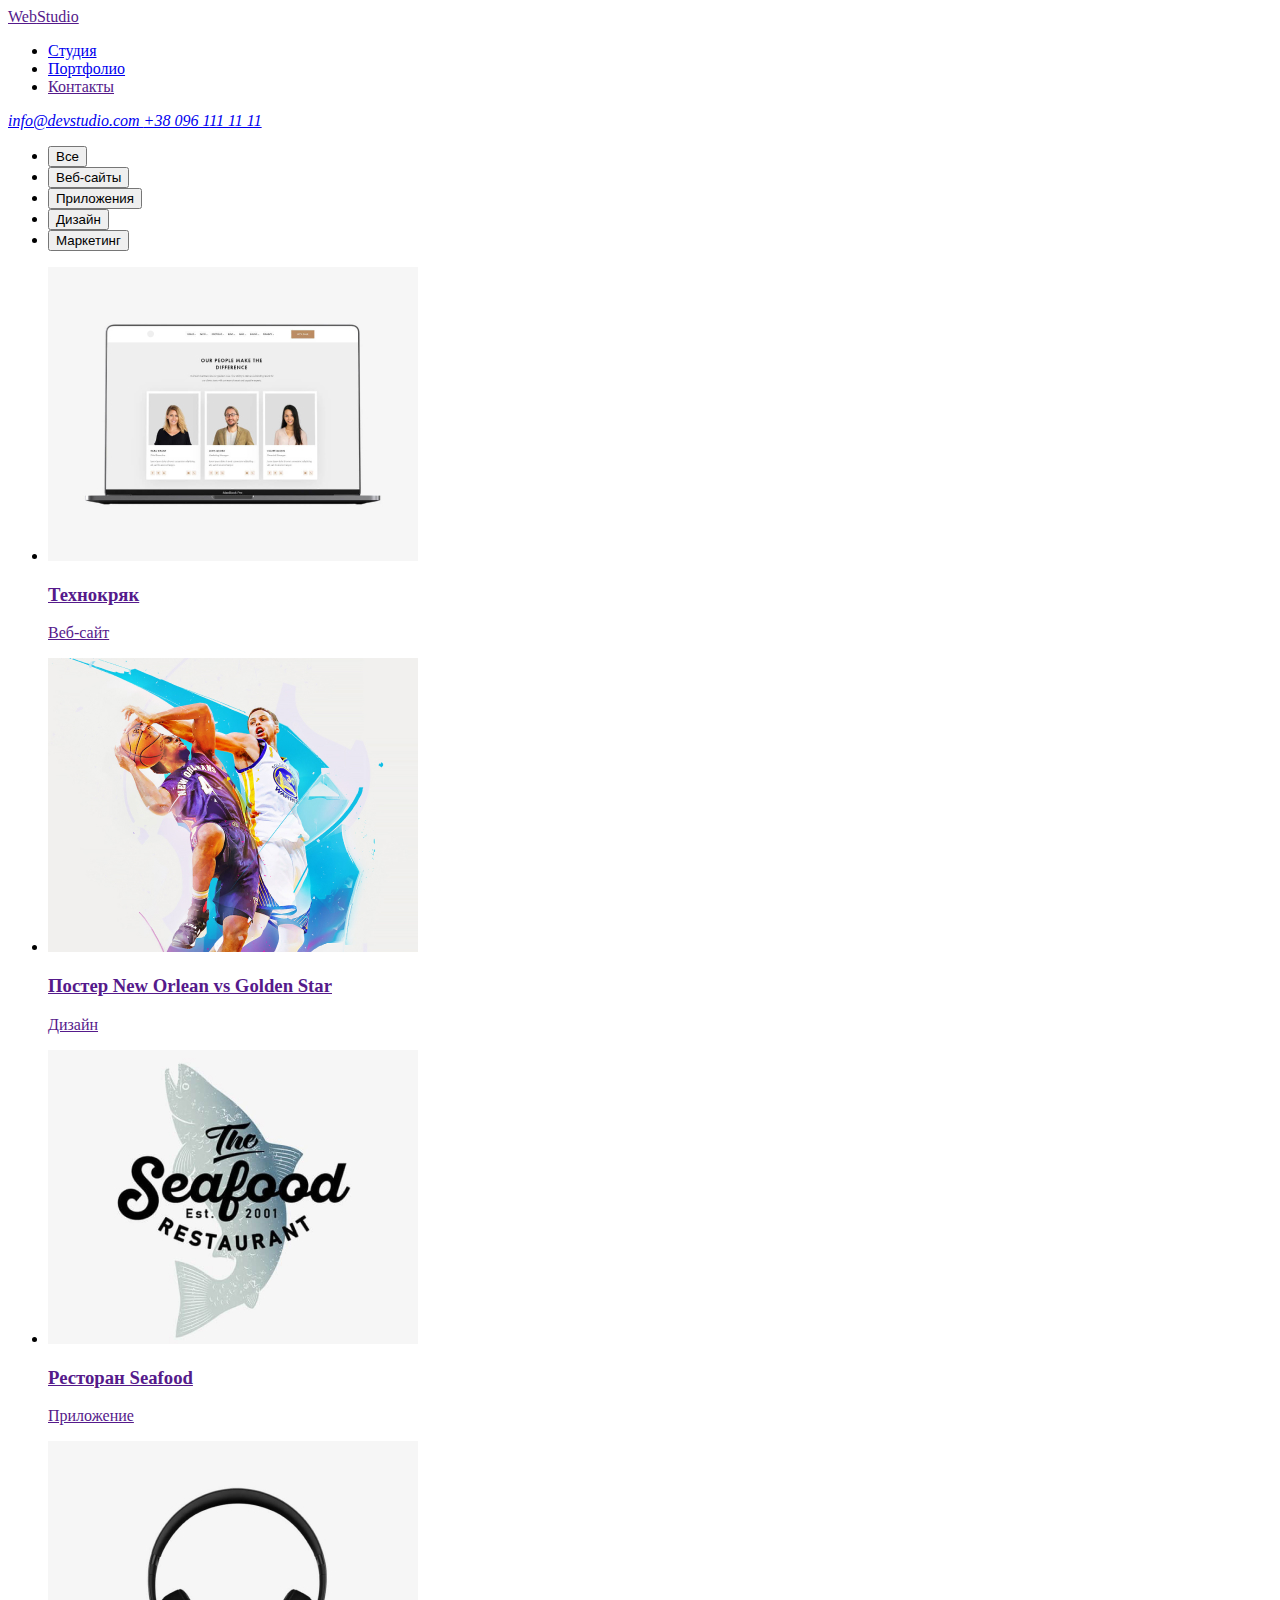
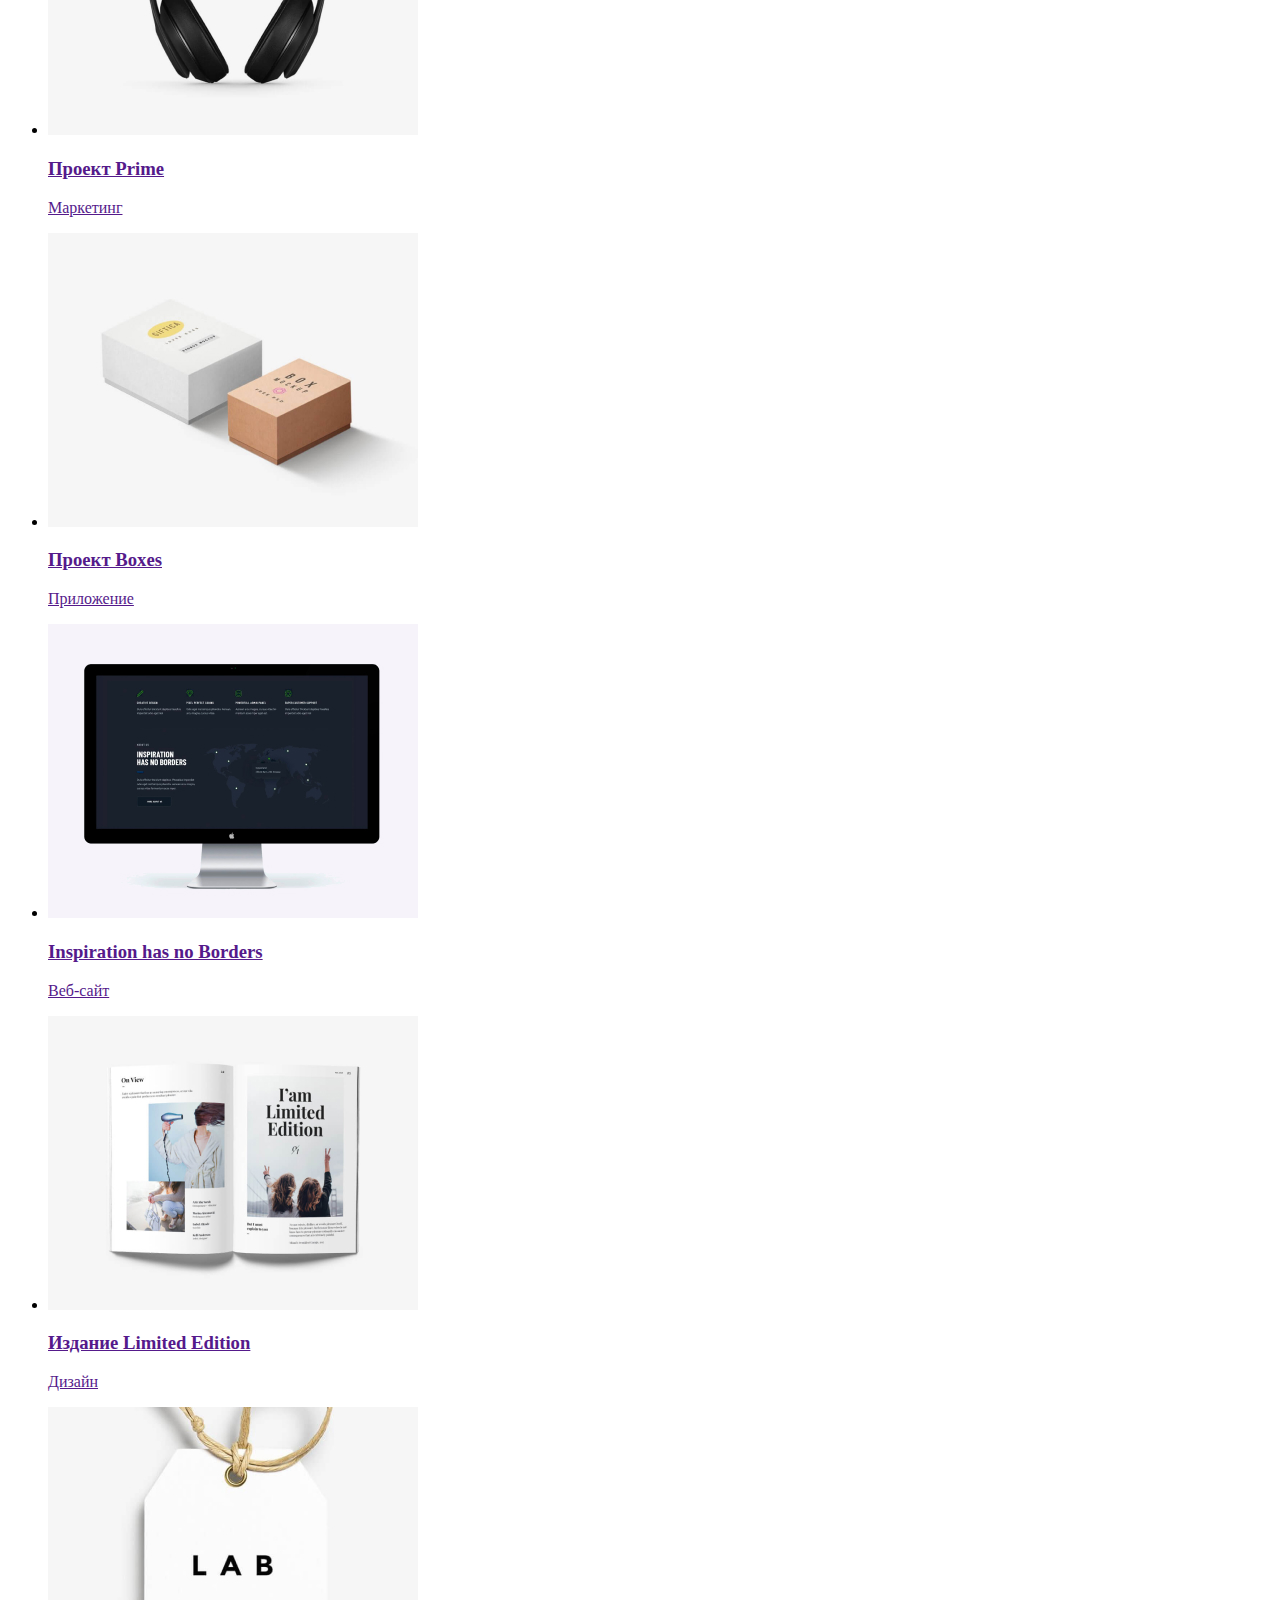
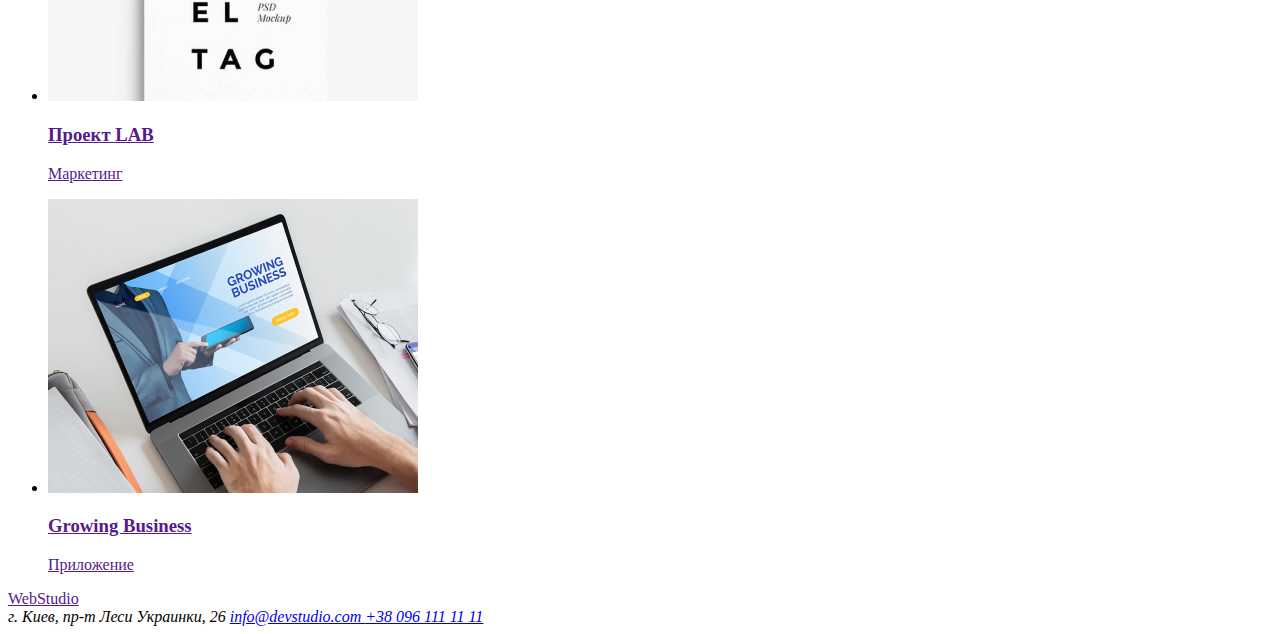
==== commit 47deccfb: "fonts" ====
--- a/portfolio.html
+++ b/portfolio.html
@@ -4,14 +4,9 @@
     <meta charset="UTF-8">
     <meta name="viewport" content="width=device-width, initial-scale=1.0">
     <title>Portfolio</title>
-    <link rel="stylesheet" href="./css/style.css">
-    <link rel="preconnect" href="https://fonts.gstatic.com">
-    <link href="https://fonts.googleapis.com/css2?family=Roboto:wght@700&display=swap" rel="stylesheet">
-    <link rel="preconnect" href="https://fonts.gstatic.com">
-    <link href="https://fonts.googleapis.com/css2?family=Roboto:wght@500;700&display=swap" rel="stylesheet">
-    <link rel="preconnect" href="https://fonts.gstatic.com">
-    <link href="https://fonts.googleapis.com/css2?family=Raleway:wght@700&display=swap" rel="stylesheet">
+    <link href="https://fonts.googleapis.com/css2?family=Raleway:wght@700&family=Roboto:wght@400;500;700&display=swap" rel="stylesheet"> 
 </head>
+
 
 <body>
 <header>
@@ -40,11 +35,11 @@
        <section>
            
                <ul>
-                   <li><button type="submit" class="portfolio-nav">Все</button></li>
-                   <li><button type="submit" class="portfolio-nav">Веб-сайты</button></li> 
-                   <li><button type="submit" class="portfolio-nav">Приложения</button></li> 
-                   <li><button type="submit" class="portfolio-nav">Дизайн</button></li> 
-                   <li><button type="submit" class="portfolio-nav">Маркетинг</button></li> 
+                   <li><button type="button" class="portfolio-nav">Все</button></li>
+                   <li><button type="button" class="portfolio-nav">Веб-сайты</button></li> 
+                   <li><button type="button" class="portfolio-nav">Приложения</button></li> 
+                   <li><button type="button" class="portfolio-nav">Дизайн</button></li> 
+                   <li><button type="button" class="portfolio-nav">Маркетинг</button></li> 
                 </ul>
                    
                 <ul>
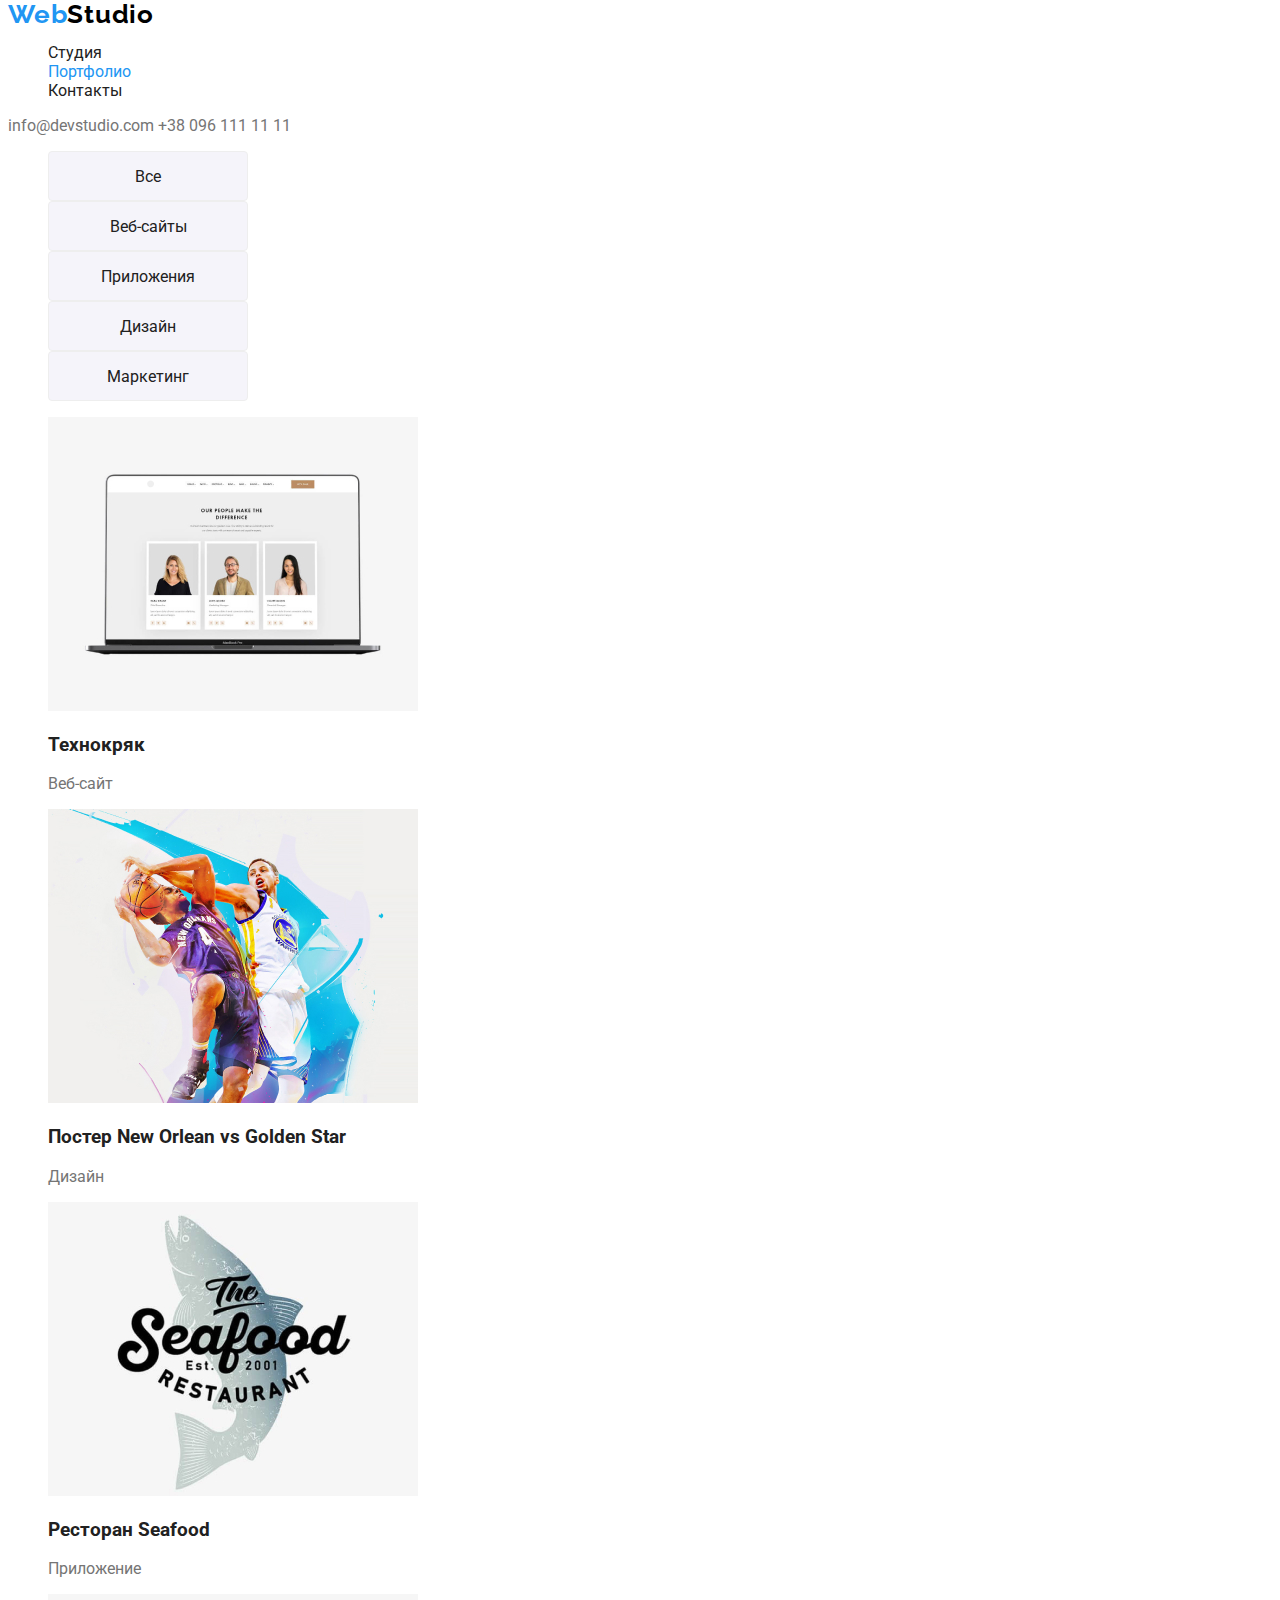
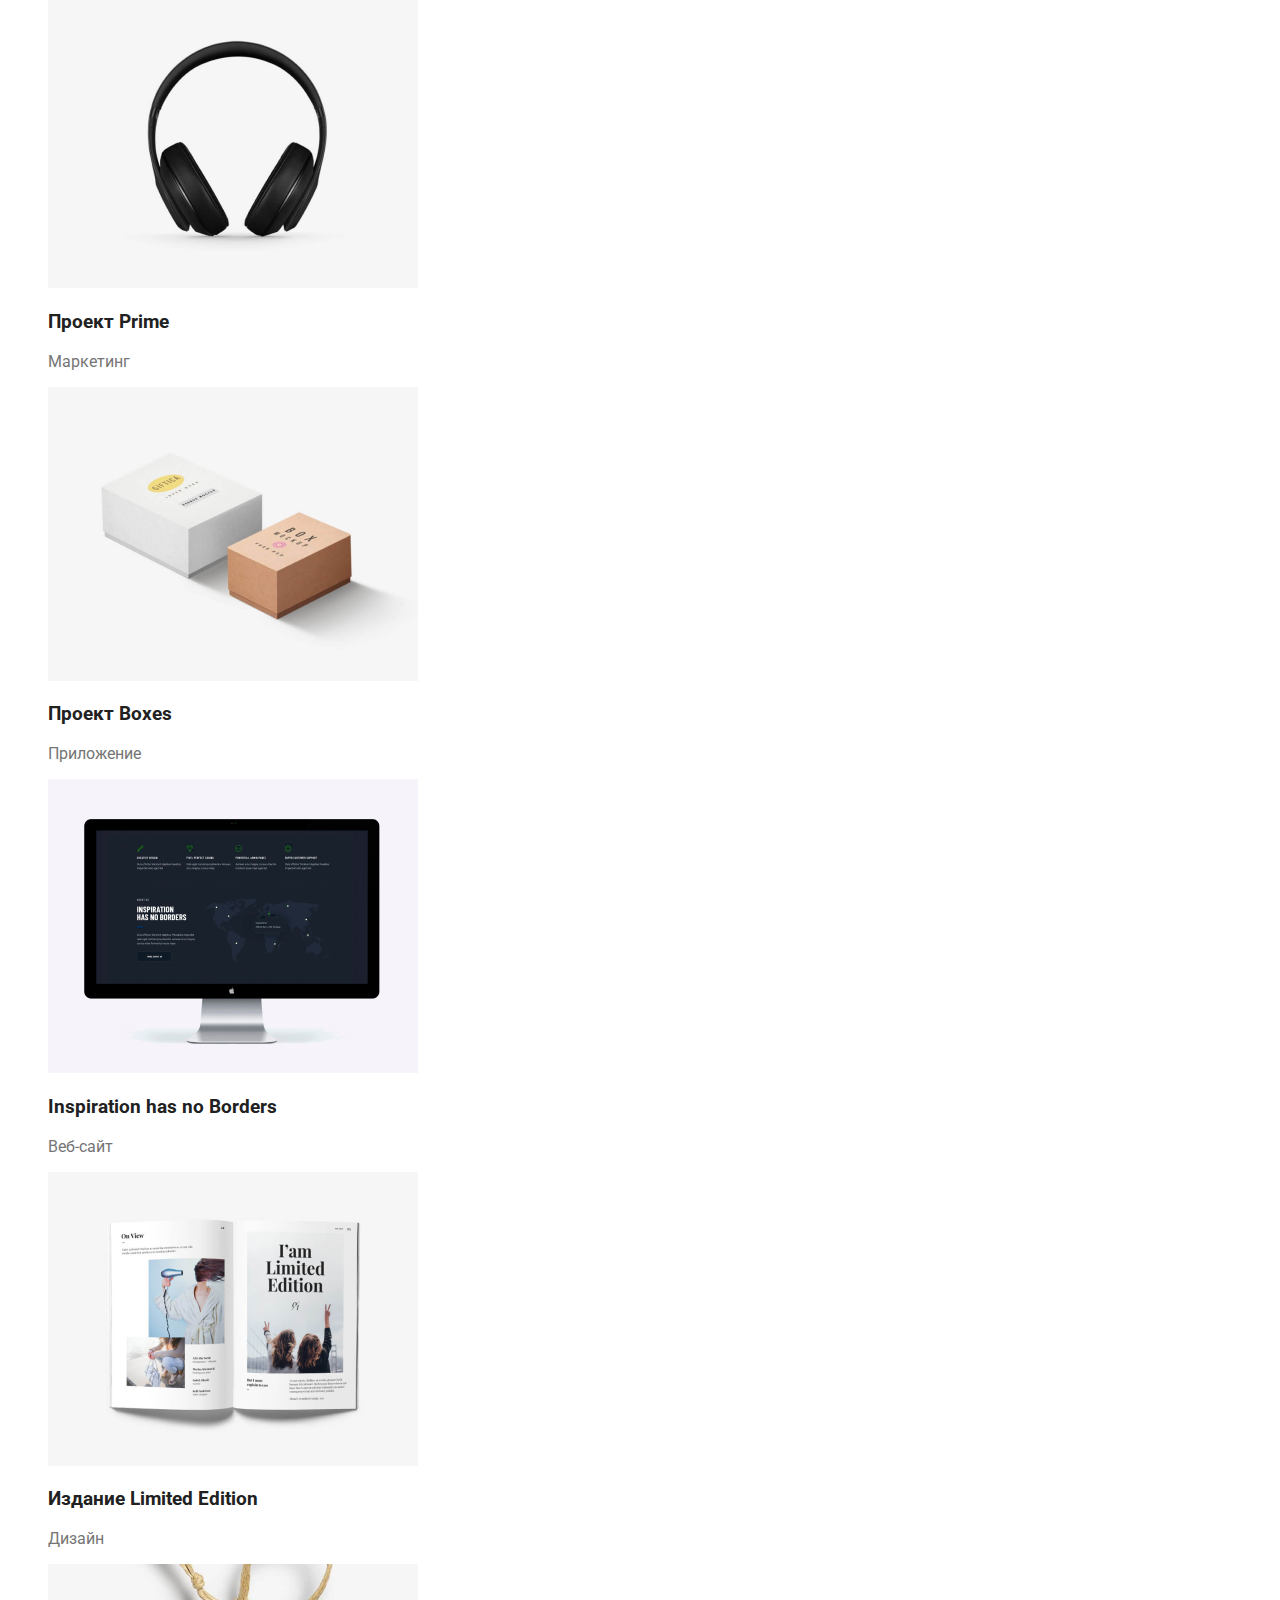
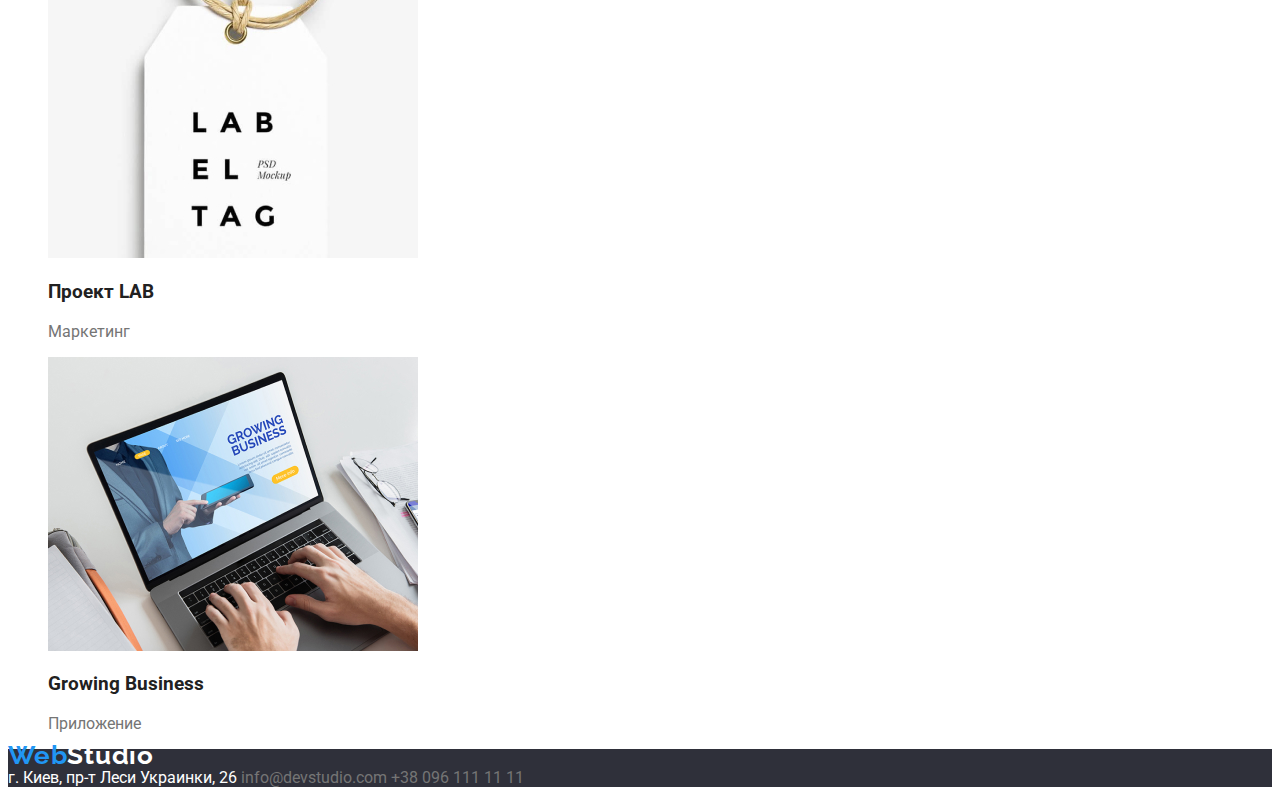
==== commit 88069528: "style" ====
--- a/portfolio.html
+++ b/portfolio.html
@@ -4,6 +4,7 @@
     <meta charset="UTF-8">
     <meta name="viewport" content="width=device-width, initial-scale=1.0">
     <title>Portfolio</title>
+    <link rel="stylesheet" href="./css/style.css">
     <link href="https://fonts.googleapis.com/css2?family=Raleway:wght@700&family=Roboto:wght@400;500;700&display=swap" rel="stylesheet"> 
 </head>
 
--- a/css/style.css
+++ b/css/style.css
@@ -0,0 +1,148 @@
+:root {
+    --primary-text-color: #757575;
+    --title-text-color: #212121;
+    --accent-color: #2196f3;
+    --accent-color-2: #ffffff;
+    --background-color: #2F303A;
+    --background-color-2: #F5F4FA;  }
+
+body {
+    font-family: 'Roboto', sans-serif;
+    color: var(--title-text-color); }
+
+.logo { 
+font-family: 'Raleway', sans-serif;
+color:var(--accent-color);
+font-size: 26px;
+font-weight: 700;
+line-height: 1.19px;
+letter-spacing: 0.03em;
+text-align: left;}
+
+.logo-studio {
+    color: #000000;
+    }
+
+ul {
+    list-style-type: none;
+}
+.our-team { 
+    background: var(--background-color-2);
+}
+
+.links {
+    color: var(--title-text-color);
+    text-transform: capitalize;
+ }
+
+.links:hover ,
+.links:focus ,
+.links-current {
+    color:var(--accent-color); }
+
+.nav {
+    color:var(--primary-text-color);
+    font-style: normal;
+}
+
+.nav:hover ,
+.nav:focus {
+    color:var(--accent-color);}
+
+.nav:active {
+color: tomato;}
+
+.portfolio-nav {
+    color: var(--title-text-color);
+    background: var(--background-color-2);
+    font-family: inherit;
+    font-size: 16px;
+    text-align: center;
+    border: 1px solid #EEEEEE
+    }
+
+.portfolio-nav:hover ,
+.portfolio-nav:focus {
+    background: var(--accent-color);
+    color: var(--accent-color-2);}
+
+.hero {
+    background: var(--background-color); }
+
+.hero-title {
+    color: var(--accent-color-2);
+    font-family: Roboto, sans-serif;
+    font-size: 44px;
+    font-style: normal;
+    font-weight: 900;
+    line-height: 60px;
+    letter-spacing: 0.06em;
+    text-align: center; }
+
+button {
+        font-family: Roboto, sans-serif;
+        background: var(--accent-color);
+        color: var(--accent-color-2);
+        font-size: 16px;
+        font-family: inherit;
+        text-align: center;
+        height: 50px;
+        width: 200px;
+        left: 700px;
+        top: 430px;
+        border-radius: 4px; }
+
+ a {     
+    text-decoration: none;
+    color: inherit; }
+
+h2 {
+    
+    font-style: bold;
+    font-size: 36px;
+    font-weight: 700;
+    line-height: 42px;
+    letter-spacing: 0.03em;
+    text-align: center;}
+    
+.specifity {
+    color: var(--title-text-color);
+    font-size: 14px;
+    font-style: 700;
+    
+    font-weight: 700;
+}
+p.specifity-firm {
+color:var(--primary-text-color);
+letter-spacing: 0.03em;
+text-align: left;
+}
+
+   .team  {
+       color:var(--title-text-color);     
+       text-align: center;}
+
+     .position {
+        color:var(--primary-text-color);
+        letter-spacing: 0.03em;
+        text-align: center;
+     }
+   
+ul > .product-name {
+    text-align: left;
+    }
+
+.product {
+color:var(--primary-text-color);
+text-align: left;}
+
+footer {
+   background:var(--background-color);
+ }
+ .logo-footer {
+    color: var(--accent-color-2);
+ }
+ .map {
+ color: var(--accent-color-2);
+ font-style: normal;
+}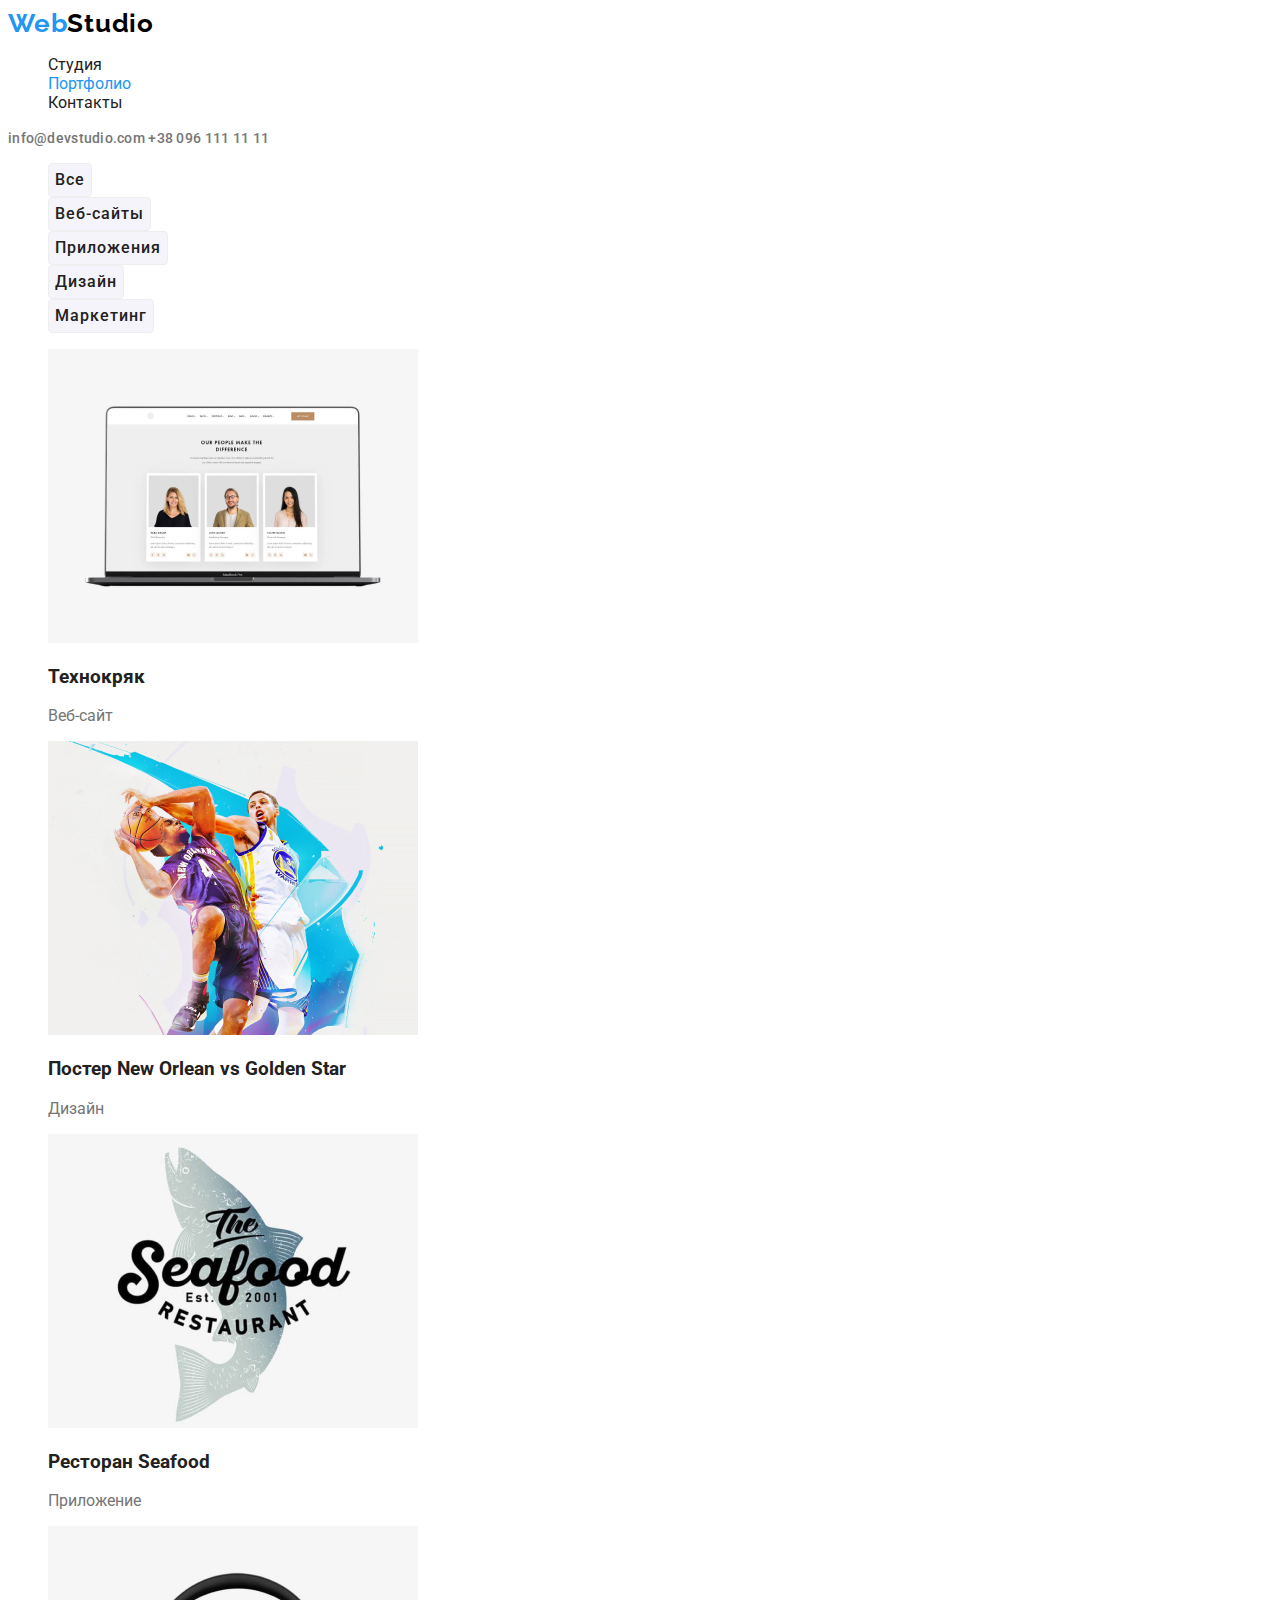
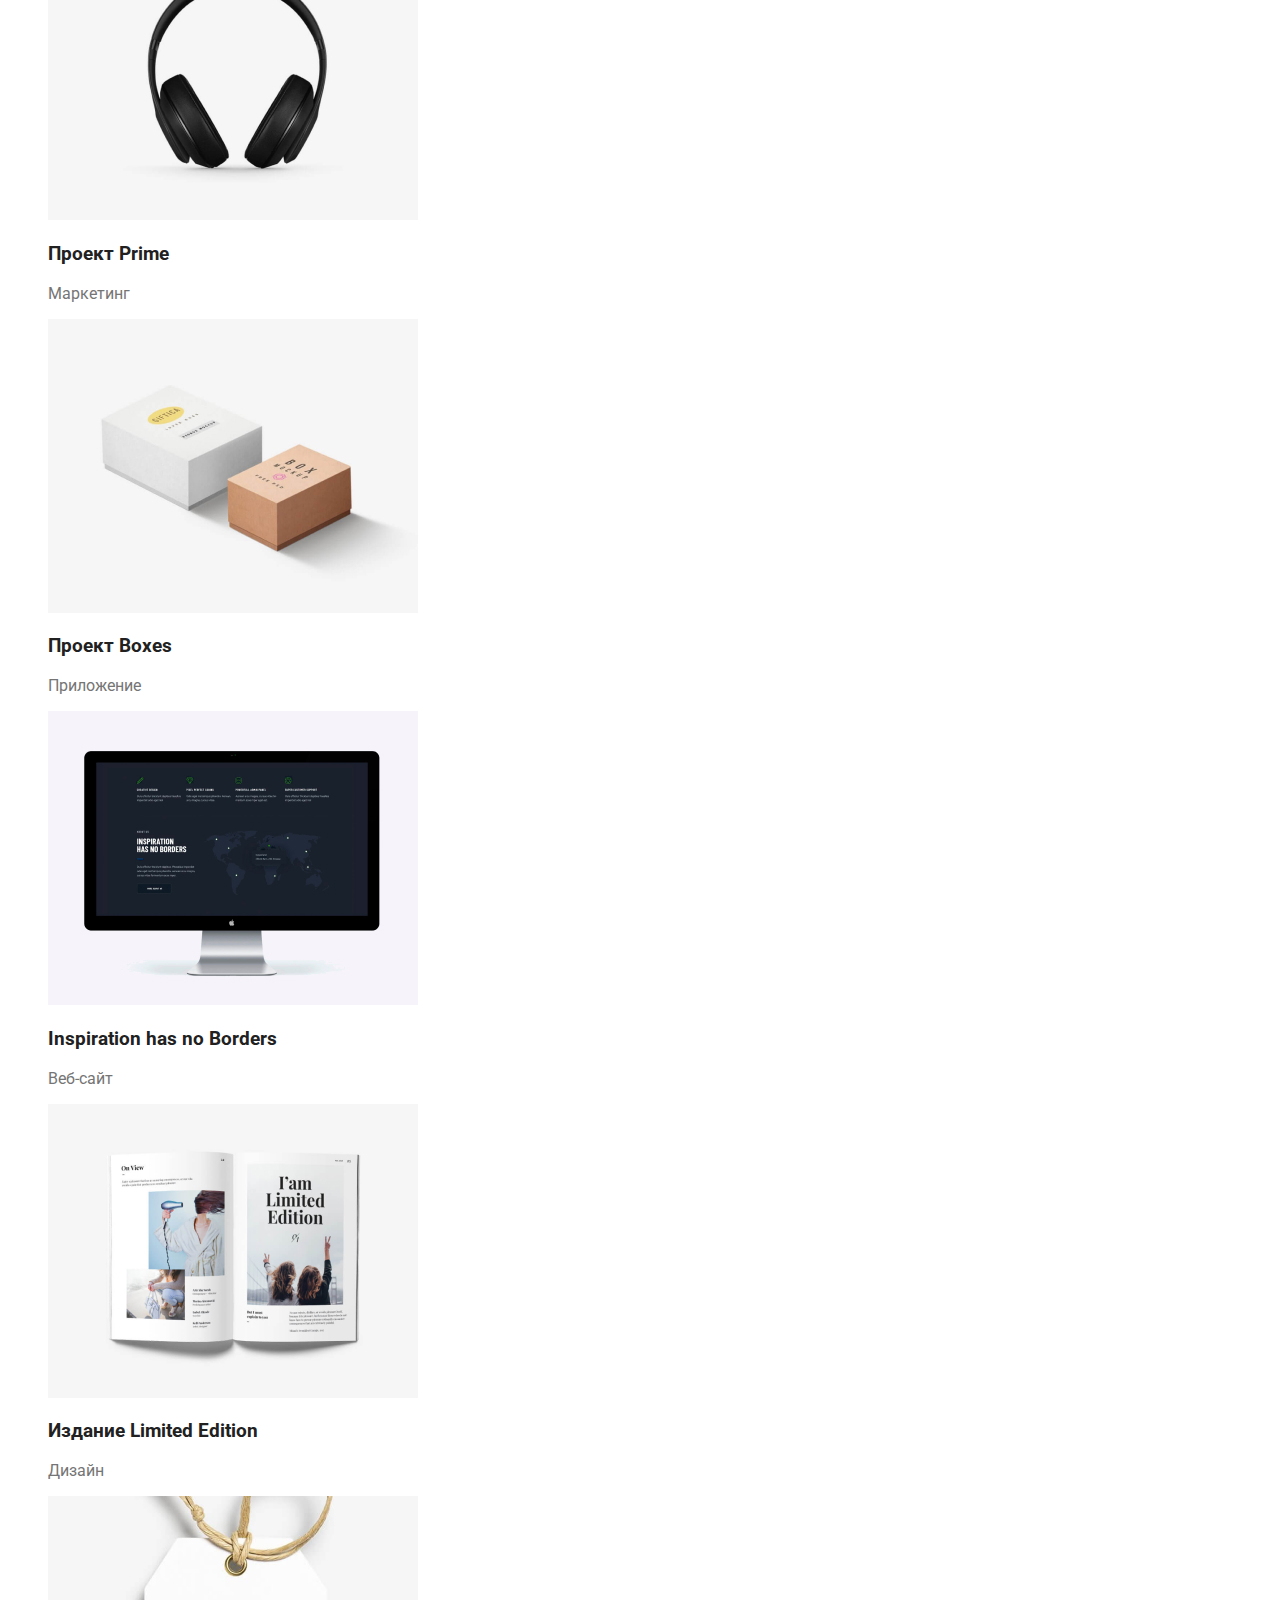
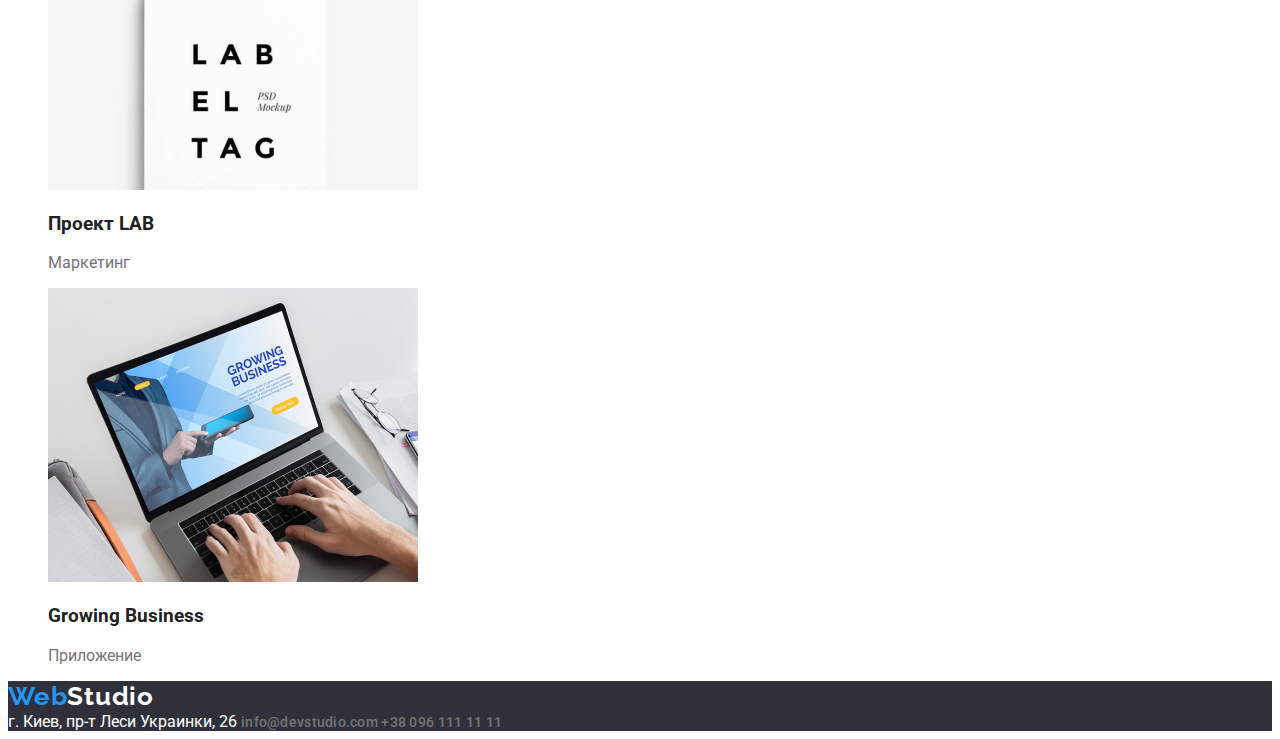
==== commit 9adbd576: "text" ====
--- a/portfolio.html
+++ b/portfolio.html
@@ -5,7 +5,7 @@
     <meta name="viewport" content="width=device-width, initial-scale=1.0">
     <title>Portfolio</title>
     <link rel="stylesheet" href="./css/style.css">
-    <link href="https://fonts.googleapis.com/css2?family=Raleway:wght@700&family=Roboto:wght@400;500;700&display=swap" rel="stylesheet"> 
+    <link href="https://fonts.googleapis.com/css2?family=Raleway:wght@700&family=Roboto:wght@400;500;700;900&display=swap" rel="stylesheet"> 
 </head>
 
 
--- a/css/style.css
+++ b/css/style.css
@@ -11,11 +11,11 @@
     color: var(--title-text-color); }
 
 .logo { 
-font-family: 'Raleway', sans-serif;
+font-family: 'Raleway';
 color:var(--accent-color);
 font-size: 26px;
 font-weight: 700;
-line-height: 1.19px;
+line-height: 1.19;
 letter-spacing: 0.03em;
 text-align: left;}
 
@@ -30,10 +30,14 @@
     background: var(--background-color-2);
 }
 
-.links {
+.links .links-current {
     color: var(--title-text-color);
     text-transform: capitalize;
- }
+    font-size: 14px;
+    font-weight: 500;
+    line-height: 16px;
+    letter-spacing: 0.02em;
+     }
 
 .links:hover ,
 .links:focus ,
@@ -43,6 +47,10 @@
 .nav {
     color:var(--primary-text-color);
     font-style: normal;
+    font-size: 14px;
+    font-weight: 500;
+    line-height: 16px;
+    letter-spacing: 0.02em;
 }
 
 .nav:hover ,
@@ -56,9 +64,10 @@
     color: var(--title-text-color);
     background: var(--background-color-2);
     font-family: inherit;
+    font-weight: 500;
     font-size: 16px;
     text-align: center;
-    border: 1px solid #EEEEEE
+    border: 1px solid #EEEEEE;
     }
 
 .portfolio-nav:hover ,
@@ -67,30 +76,29 @@
     color: var(--accent-color-2);}
 
 .hero {
-    background: var(--background-color); }
+    background: var(--background-color);
+ }
 
 .hero-title {
     color: var(--accent-color-2);
-    font-family: Roboto, sans-serif;
     font-size: 44px;
-    font-style: normal;
     font-weight: 900;
     line-height: 60px;
     letter-spacing: 0.06em;
-    text-align: center; }
+    text-align: center;
+ }
 
 button {
-        font-family: Roboto, sans-serif;
+        font-family: inherit;
         background: var(--accent-color);
         color: var(--accent-color-2);
         font-size: 16px;
-        font-family: inherit;
         text-align: center;
-        height: 50px;
-        width: 200px;
-        left: 700px;
-        top: 430px;
-        border-radius: 4px; }
+       font-weight: 700;
+       line-height: 30px;
+       letter-spacing: 0.06em;
+        border-radius: 4px;       
+    }
 
  a {     
     text-decoration: none;
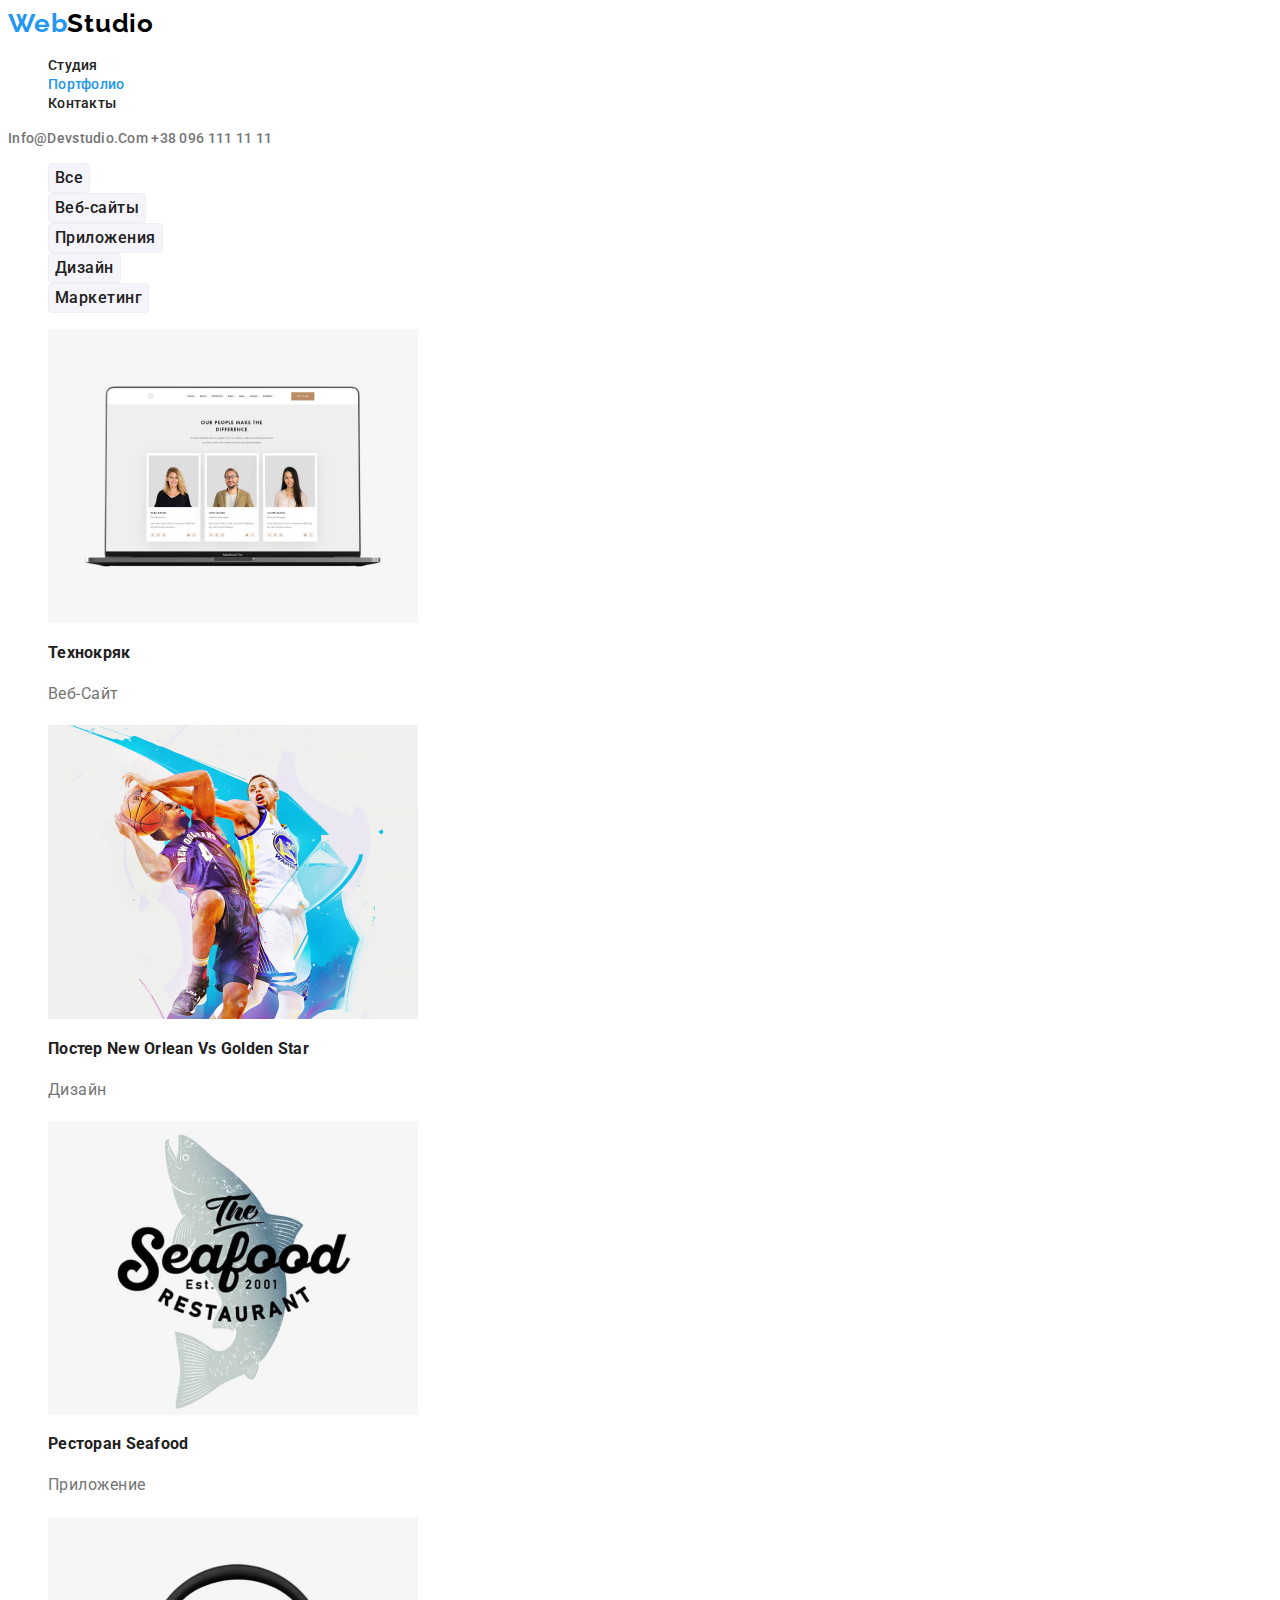
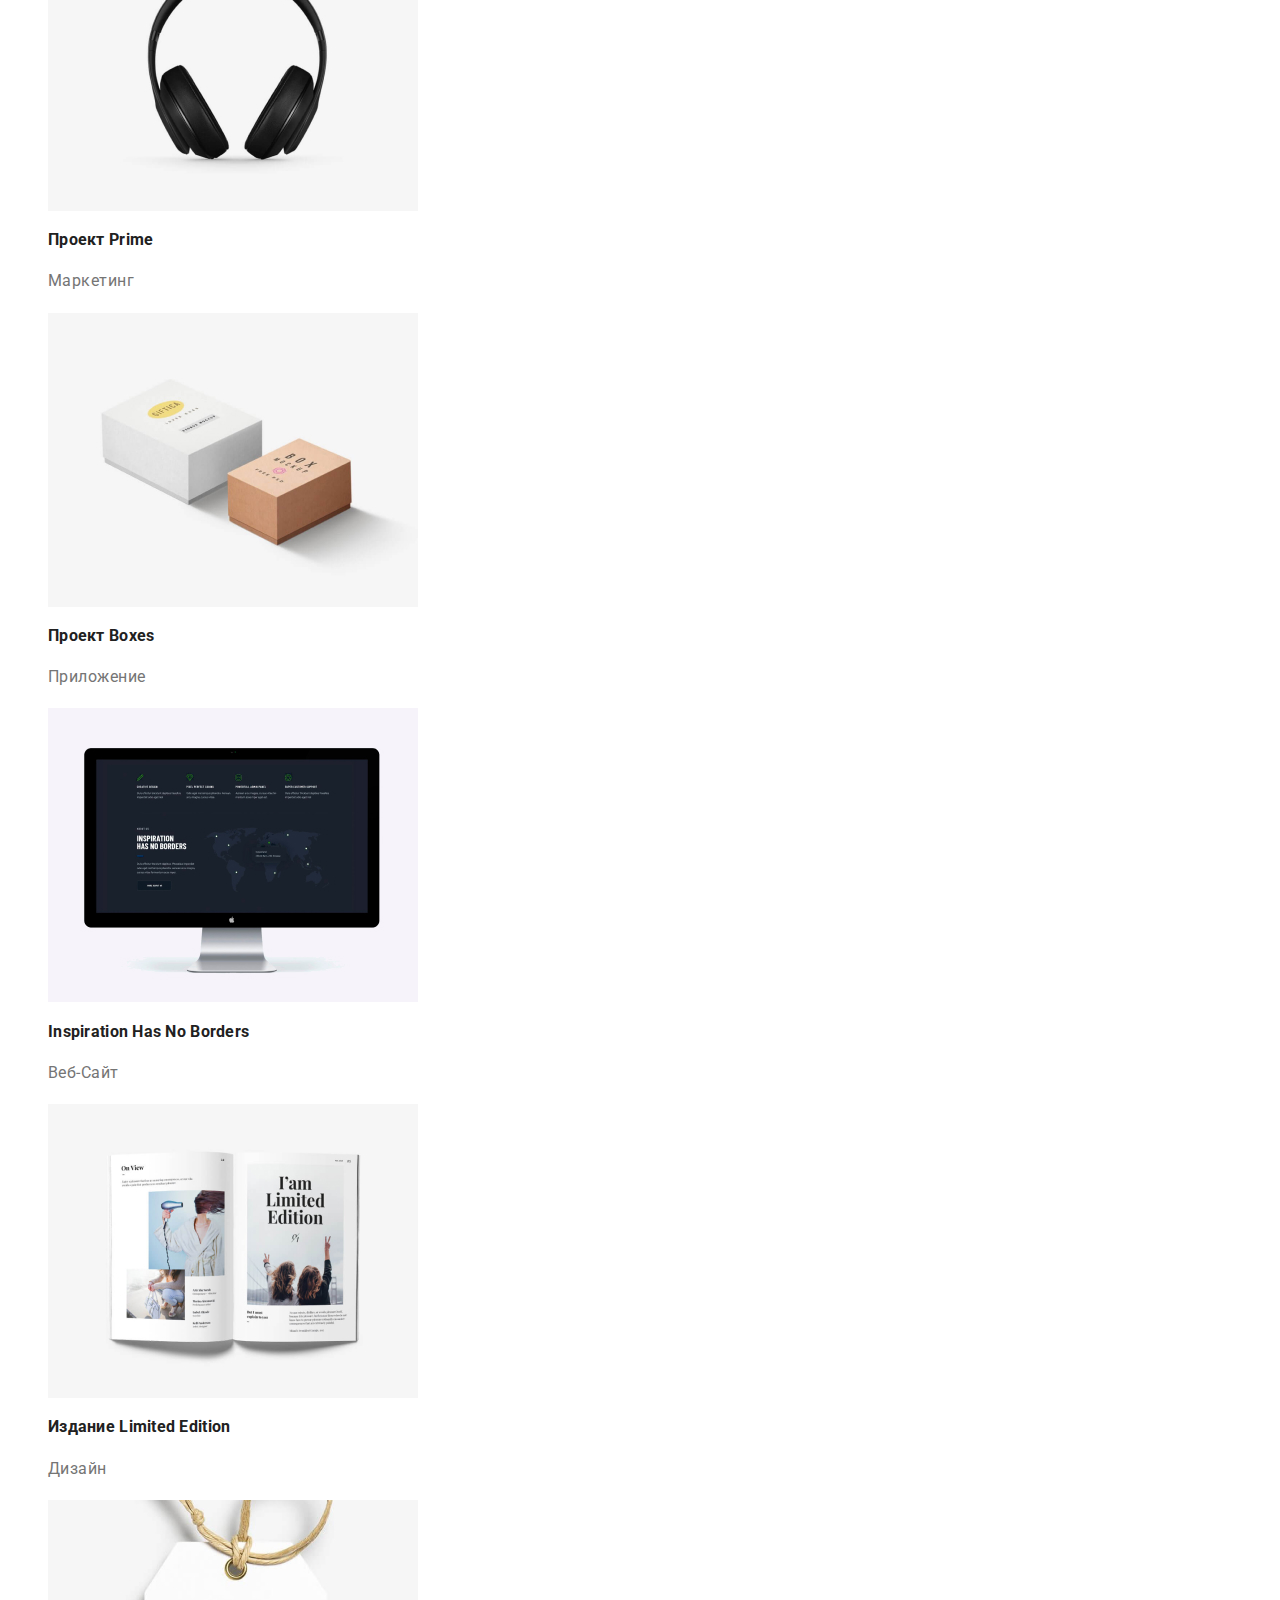
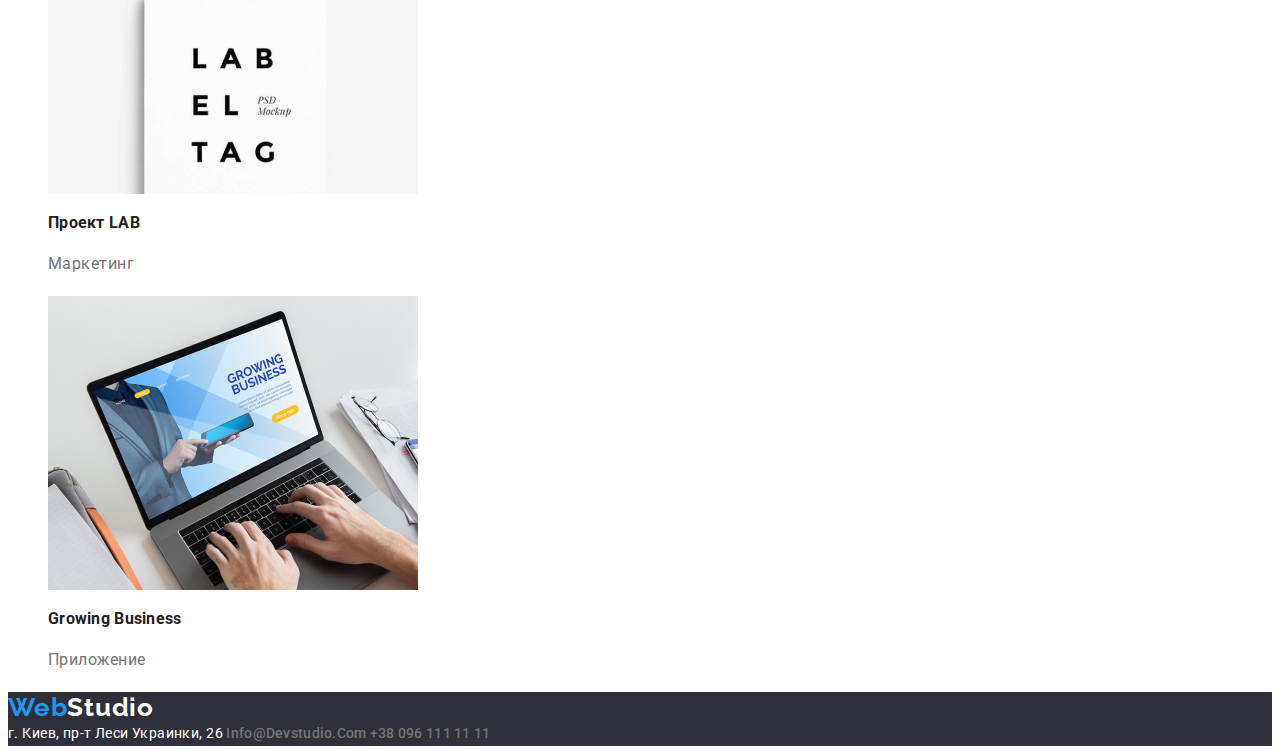
==== commit 839c9f31: "new style" ====
--- a/portfolio.html
+++ b/portfolio.html
@@ -52,7 +52,7 @@
                     <li><a href=""><img src="./images/screen.jpg" alt="екран" width="370"><h3 class="product-name">Inspiration has no Borders</h3><p class="product">Веб-сайт</p></a></li>
                     <li><a href=""><img src="./images/magaz.jpg" alt="разворот журнала" width="370"><h3 class="product-name">Издание Limited Edition</h3><p class="product">Дизайн</p></a></li>
                     <li><a href=""><img src="./images/img(7).jpg" alt="этикетка" width="370"><h3 class="product-name">Проект LAB</h3><p class="product">Маркетинг</p></a></li>
-                    <li><a href=""><img src="./images/note.jpg" alt="екран" widnspiration has no th="370"><h3 class="product-name">Growing Business</h3><p class="product">Приложение</p></a></li>
+                    <li><a href=""><img src="./images/note.jpg" alt="екран" width="370"><h3 class="product-name">Growing Business</h3><p class="product">Приложение</p></a></li>
                 </ul>
 
         </section>
--- a/css/style.css
+++ b/css/style.css
@@ -11,16 +11,20 @@
     color: var(--title-text-color); }
 
 .logo { 
-font-family: 'Raleway';
+font-family: 'Raleway', sans-serif;
 color:var(--accent-color);
 font-size: 26px;
 font-weight: 700;
 line-height: 1.19;
 letter-spacing: 0.03em;
-text-align: left;}
+}
 
 .logo-studio {
     color: #000000;
+    font-size: 26px; 
+    font-weight: 700; 
+    line-height: 1.19;
+    letter-spacing: 0.03em;
     }
 
 ul {
@@ -29,14 +33,12 @@
 .our-team { 
     background: var(--background-color-2);
 }
+ 
+
 
 .links .links-current {
     color: var(--title-text-color);
-    text-transform: capitalize;
-    font-size: 14px;
-    font-weight: 500;
-    line-height: 16px;
-    letter-spacing: 0.02em;
+    
      }
 
 .links:hover ,
@@ -49,7 +51,7 @@
     font-style: normal;
     font-size: 14px;
     font-weight: 500;
-    line-height: 16px;
+    line-height: 1.14;
     letter-spacing: 0.02em;
 }
 
@@ -66,9 +68,11 @@
     font-family: inherit;
     font-weight: 500;
     font-size: 16px;
+    line-height: 1.63;
+    letter-spacing: 0.03em;
     text-align: center;
     border: 1px solid #EEEEEE;
-    }
+        }
 
 .portfolio-nav:hover ,
 .portfolio-nav:focus {
@@ -83,7 +87,7 @@
     color: var(--accent-color-2);
     font-size: 44px;
     font-weight: 900;
-    line-height: 60px;
+    line-height: 1.36;
     letter-spacing: 0.06em;
     text-align: center;
  }
@@ -95,62 +99,99 @@
         font-size: 16px;
         text-align: center;
        font-weight: 700;
-       line-height: 30px;
+       line-height: 1.86;
        letter-spacing: 0.06em;
         border-radius: 4px;       
     }
 
  a {     
     text-decoration: none;
-    color: inherit; }
+    color: inherit; 
+    text-transform: capitalize;
+    font-size: 14px;
+    font-weight: 500;
+    line-height: 1.14;
+    letter-spacing: 0.02em;
+}
 
 h2 {
     
-    font-style: bold;
     font-size: 36px;
     font-weight: 700;
-    line-height: 42px;
+    line-height: 1.17;
     letter-spacing: 0.03em;
     text-align: center;}
     
 .specifity {
     color: var(--title-text-color);
-    font-size: 14px;
-    font-style: 700;
-    
+    font-size: 14px;  
+    line-height: 1.14;
     font-weight: 700;
+    letter-spacing: 0.03em;
+    text-transform: uppercase;
 }
 p.specifity-firm {
 color:var(--primary-text-color);
+font-size: 14px;
+font-weight: 400;
+line-height: 1.7;
 letter-spacing: 0.03em;
 text-align: left;
 }
 
    .team  {
        color:var(--title-text-color);     
-       text-align: center;}
+       font-size: 16px;
+       font-weight: 500;
+       line-height: 1.19;
+       letter-spacing: 0.03em;
+       text-align: center;
+    }
 
      .position {
         color:var(--primary-text-color);
+        font-size: 16px;
+        font-weight: 400;
+        line-height: 1.19;
         letter-spacing: 0.03em;
         text-align: center;
      }
    
 ul > .product-name {
+    font-size: 18px;
+    font-weight: 700;
+    line-height: 2;
+    letter-spacing: 0.06em;
     text-align: left;
     }
 
 .product {
 color:var(--primary-text-color);
-text-align: left;}
+font-size: 16px;
+font-weight: 400;
+line-height: 1.9;
+letter-spacing: 0.03em;
+text-align: left;
+}
 
 footer {
    background:var(--background-color);
  }
  .logo-footer {
     color: var(--accent-color-2);
+    font-family: 'Raleway', sans-serif;
+    font-size: 26px; 
+    font-weight: 700; 
+    line-height: 1.19;
+    letter-spacing: 0.03em;
  }
+
  .map {
  color: var(--accent-color-2);
- font-style: normal;
+font-size: 14px;
+font-style: normal;
+font-weight: 400;
+line-height: 1.7;
+letter-spacing: 0.03em;
+text-align: left;
 }